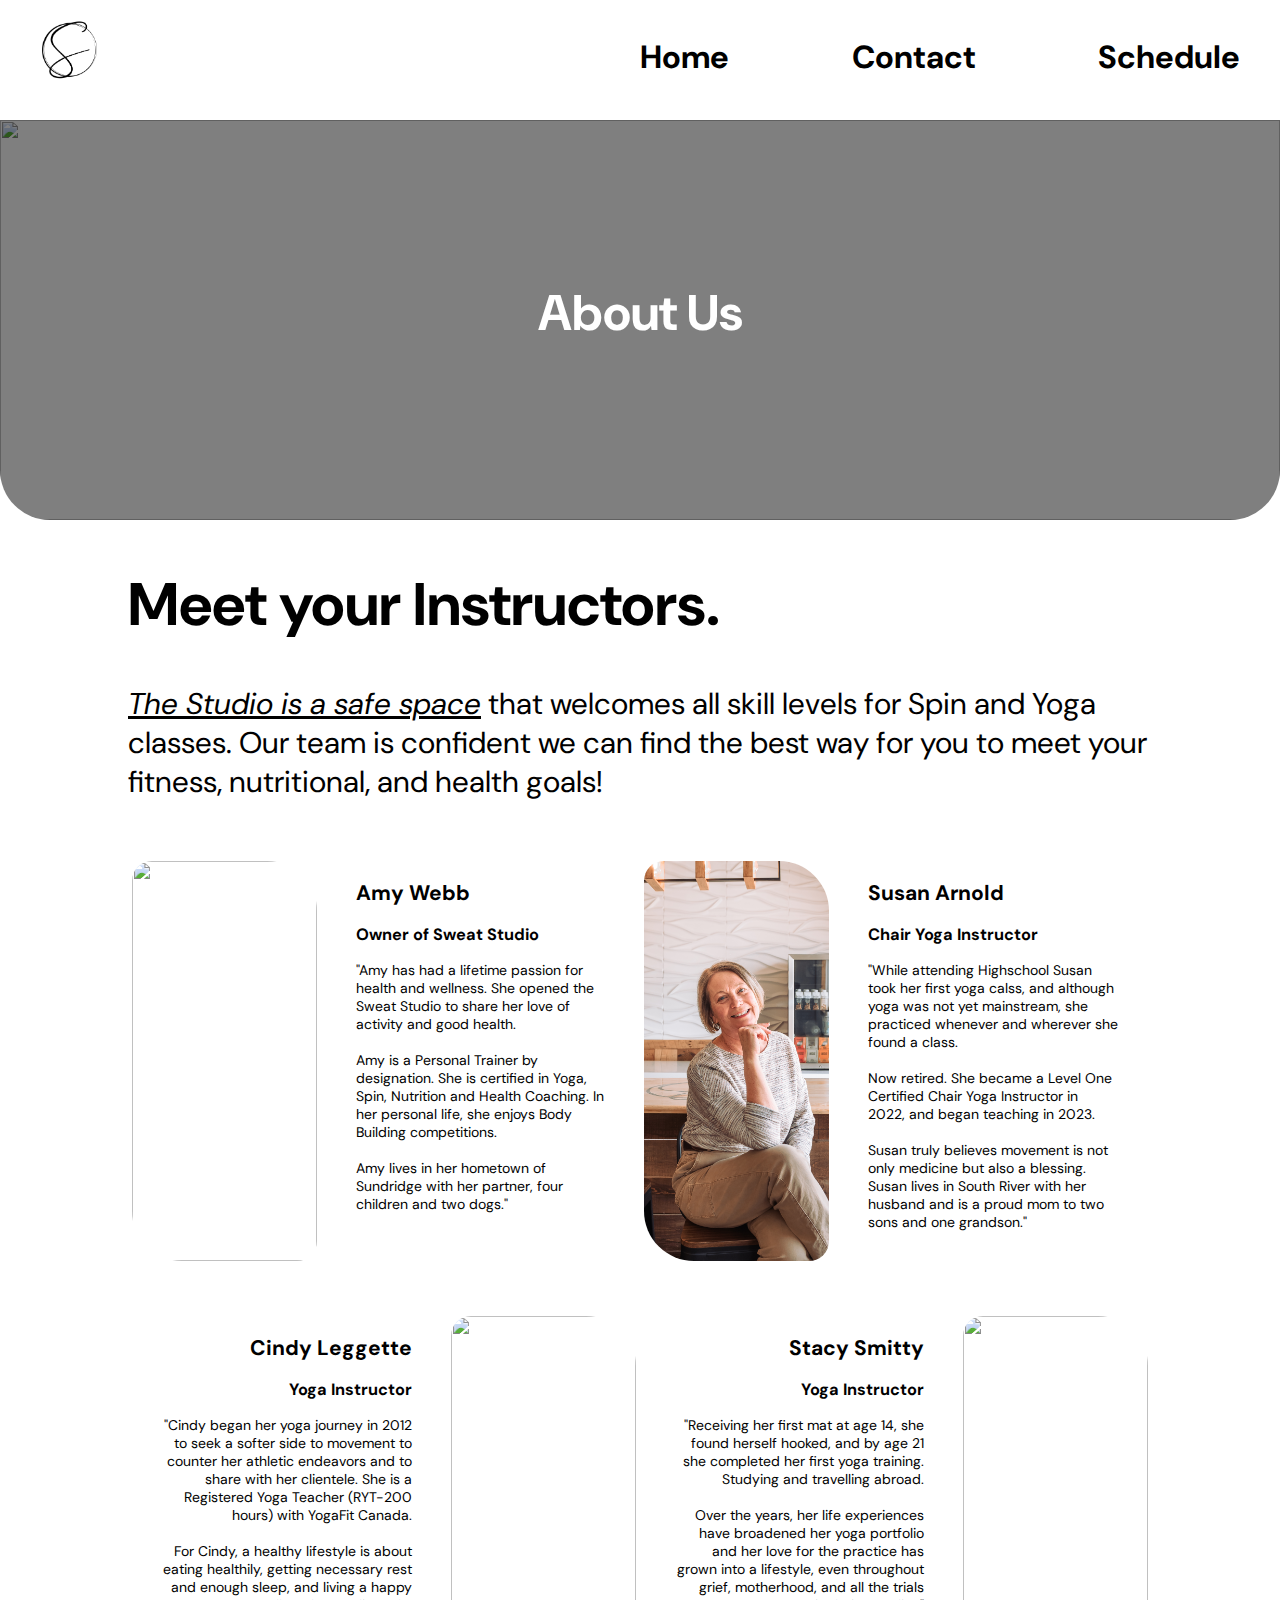
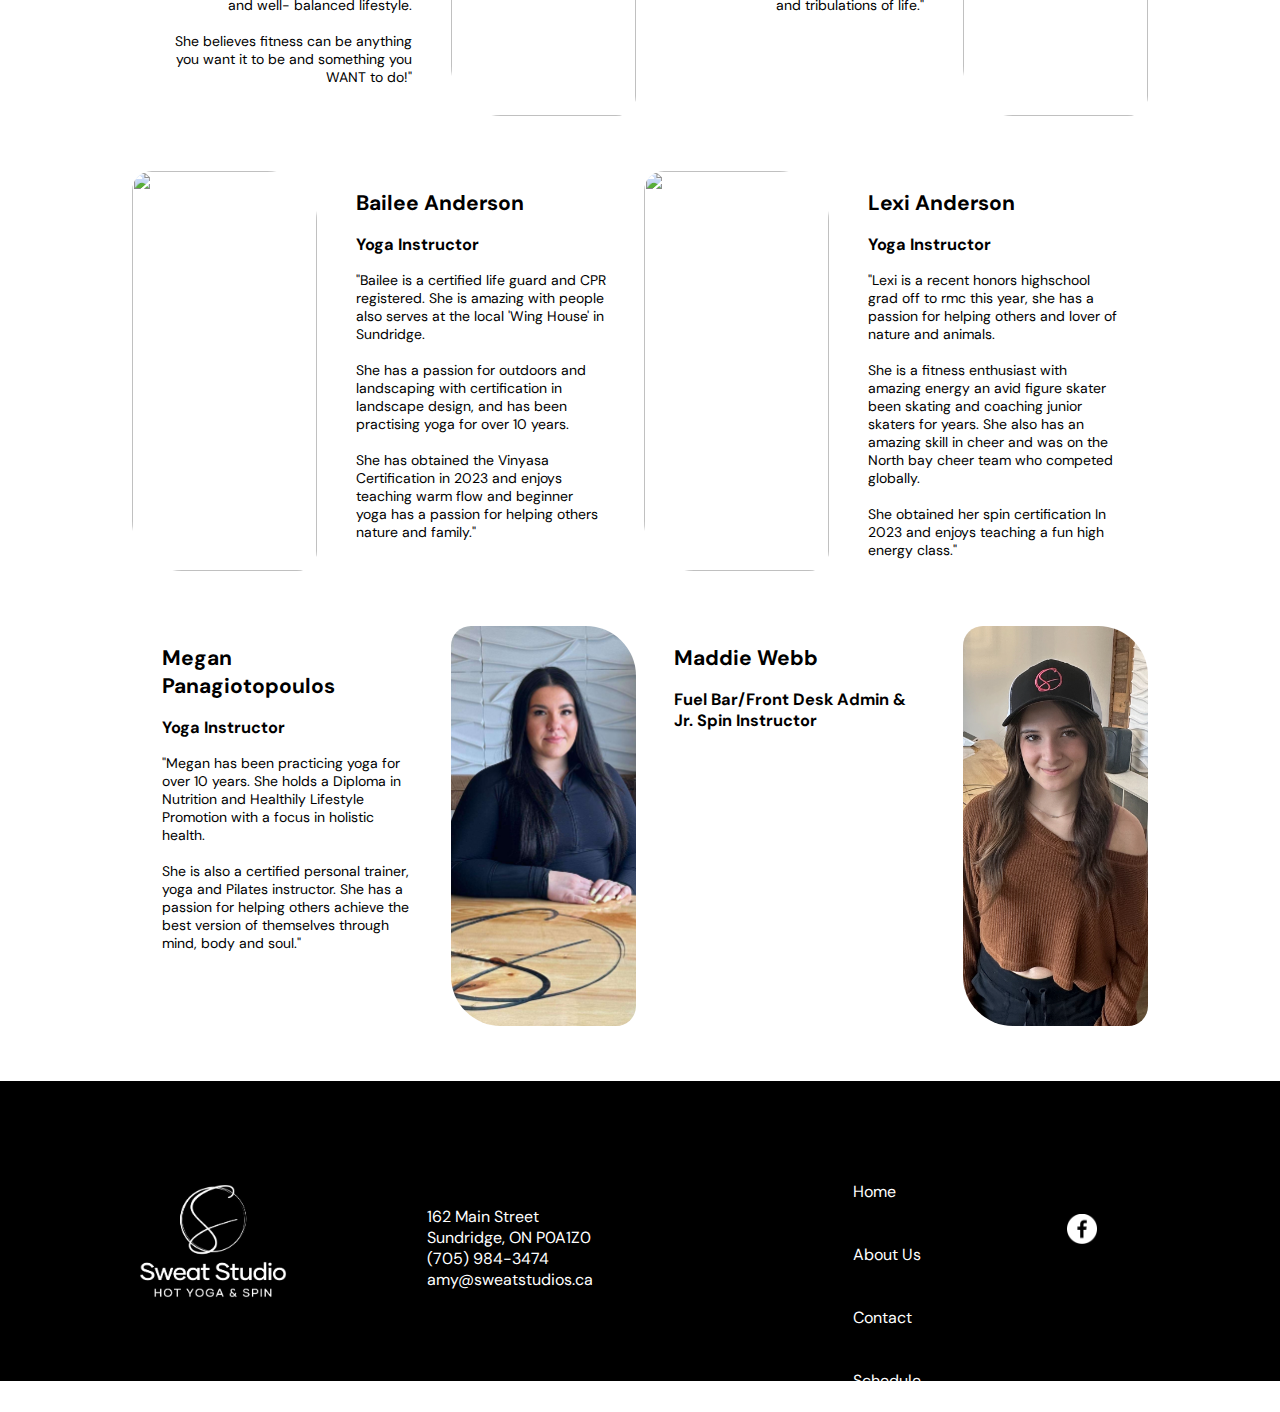
==== about.html @ e3b2d84e "Update about.html" ====
<!DOCTYPE html>
<html lang="en">
<head>
    <meta charset="UTF-8">
    <meta name="viewport" content="width=device-width, initial-scale=1.0">
    <link rel="preconnect" href="https://fonts.googleapis.com">
    <link rel="preconnect" href="https://fonts.gstatic.com" crossorigin>
    <link href="https://fonts.googleapis.com/css2?family=DM+Sans:ital,opsz,wght@0,9..40,100..1000;1,9..40,100..1000&family=Josefin+Sans:ital,wght@0,100..700;1,100..700&display=swap" rel="stylesheet">
    <link rel="stylesheet" href="https://cdnjs.cloudflare.com/ajax/libs/font-awesome/4.7.0/css/font-awesome.min.css">
    <link rel="stylesheet" href="home.css">
    <title>Home</title>

</head>
<script src="script.js">

</script>
<body onload="showDetails()">
    <div id="dropdown" class="dropdown">
        <div  class="menu-top">
          <button class="menu-btn" type="submit" onclick="showMenu()">
            <img class="menu-btn-icon" src="close.png" alt="buttonpng"/>
        </button>
        </div>
        <div class="menu-bottom">
            <a href="index.html" class="menu-item"><h1>Home</h1></a><br>
        <a href="contact.html" class="menu-item"><h1>Contact</h1></a><br>
        <a class="menu-item"><h1>Schedule</h1></a><br>
      </div>
      </div>
      <div>
      <nav class="nav-mobile" id="body">
              <div class="nav-left">
                  <img class="nav-logo" src="Black logo cropped - no background.png">
              </div>
              <div class="nav-gap"></div>
              <div class="nav-right">
                  <button class="nav-btn" type="submit" onclick="showMenu(this)">
                      <img class="nav-btn-icon" src="navigation.png" alt="buttonpng"/>
                  </button>
              </div>
      </nav>
      <nav class="nav-desktop" id="body">
        <div class="nav-left">
            <img class="nav-logo" src="Black logo cropped - no background.png">
        </div>
        <div class="nav-gap"></div>
        <div class="nav-right">
            <a href="index.html" class="nav-item"><h1>Home</h1>
            <a href="contact.html" class="nav-item"><h1>Contact</h1>
            <a class="nav-item"><h1>Schedule</h1></a>
        </div>
      </nav>

<article class="main-container">
    <div class="main-image-container">
        <img class="main-image" src="About Us.jpg">
        <div class="overlay"></div>
        <h1 class="main-text">About Us</h1>
    </div>
</article>

    <section class="sec-three">
        <div class="three-div-one">
            <div class="sec-text-three">
            <h1>Meet your Instructors.</h1>
            <p><em><u>The Studio is a safe
                space</em></u> that welcomes all skill
                levels for Spin and Yoga classes.
                Our team is confident we can find the best way for you to meet your fitness, nutritional, and health goals! </p>
            </div>

    </section>

    <article class="profile-container" id="desktop">
    <section class="profile-container-left">
      
        <div class="profile">

 
            
            <img class="profile-img" src="Amy.jpg">
        </div>
        <div class="profile-desc">
            <h2 class="profile-name">
                Amy Webb<br>
                <h3>Owner of Sweat Studio</h3>
            </h2>

"Amy has had a lifetime passion
for health and wellness. She
opened the Sweat Studio to
share her love of activity and
good health. 
<br><br>
Amy is a Personal Trainer by
designation. She is certified in
Yoga, Spin, Nutrition and Health
Coaching. In her personal life,
she enjoys Body Building
competitions.
<br><br>
Amy lives in her hometown of
Sundridge with her partner, four
children and two dogs."
        </div>

        <div class="profile">
            <img class="profile-img" src="DSC_0045.jpg">
        </div>
        <div class="profile-desc">
            <h2 class="profile-name">
                Susan Arnold<br>
                <h3>Chair Yoga Instructor</h3>
            </h2>
            "While attending Highschool Susan took her first yoga calss, 
            and although yoga was not yet mainstream, she
            practiced whenever and wherever she found a
            class.
            <br><br>
            Now retired. She became a Level One Certified Chair
            Yoga Instructor in 2022, and began teaching in
            2023. 
            <br><br>
            Susan truly believes movement is not only
            medicine but also a blessing. Susan lives in 
            South River with her husband and is a proud mom 
            to two sons and one grandson."
        </div>
        </section>


        <section class="profile-container-right">
            <div class="profile-desc" id="profile-one-one">
                <h2 class="profile-name">
                    Cindy Leggette
                    <h3>Yoga Instructor</h3>
                </h2>
                "Cindy began her yoga journey in 2012 to seek a softer side to
movement to counter her athletic endeavors and to share with
her clientele. She is a Registered Yoga Teacher (RYT-200
hours) with YogaFit Canada.<br><br>
For Cindy, a healthy lifestyle is about eating healthily, getting
necessary rest and enough sleep, and living a happy and well-
balanced lifestyle. 
<br><br>
She believes fitness can be anything you
want it to be and something you WANT to do!"
            </div>
            <div class="profile" id="profile-one-two">
                <img class="profile-img" src="DSC_0002.jpg">
            </div>
    
            <div class="profile-desc">
                <h2 class="profile-name">
                    Stacy Smitty<br>
                    <h3>Yoga Instructor</h3>
                </h2>
    
                "Receiving her first mat at age 14,
                she found herself hooked, and by age 21 she completed
                her first yoga training. Studying and
                travelling abroad. 
                <br><br>
                Over the years, her life experiences have
                broadened her yoga portfolio
                and her love for the practice has
                grown into a lifestyle, even
                throughout grief, motherhood,
                and all the trials and tribulations
                of life."
            </div>
    
            <div class="profile two">
    

                <img class="profile-img" src="DSC_9980.jpg">
            </div>

            </section>
            <section class="profile-container-left">
                <div class="profile">
        
         

                    
                    <img class="profile-img" src="DSC_0067.jpg">
                </div>
        
                <div class="profile-desc">
                    <h2 class="profile-name">
                        Bailee Anderson 
                        <h3>Yoga Instructor</h3>
                    </h2>
"Bailee is a certified life guard and CPR
registered. She is amazing with
people also serves at the local 'Wing House'
in Sundridge. 
<br><br>
She has a passion for outdoors
and landscaping with certification
in landscape design, and has
been practising yoga for over 10
years. 
<br><br>
She has obtained the Vinyasa
Certification in 2023 and enjoys
teaching warm flow and beginner
yoga has a passion for helping
others nature and family."
                </div>
        
                <div class="profile">
        
         

                    
                    <img class="profile-img" src="DSC_9943.jpg">
                </div>
                <div class="profile-desc">
                    <h2 class="profile-name">
                        Lexi Anderson 
                        <h3>Yoga Instructor</h3>
                    </h2>
"Lexi is a recent honors highschool
grad off to rmc this year, she has a
passion for helping others and
lover of nature and animals.<br><br>
She is a fitness enthusiast with
amazing energy an avid figure
skater been skating and coaching
junior skaters for years. She also
has an amazing skill in cheer and
was on the North bay cheer team
who competed globally.
<br><br>
She obtained her spin certification
In 2023 and enjoys teaching a fun
high energy class."
                </div>
                </section>
                <section class="profile-container-left">
                    <div class="profile-desc" id="profile-one-one">
                        <h2 class="profile-name">
                            Megan <br>Panagiotopoulos<br>
                            <h3>Yoga Instructor</h3>
                        </h2>
            
                        "Megan has been practicing yoga for over 10
                        years. She holds a Diploma in Nutrition and
                        Healthily Lifestyle Promotion with a focus in
                        holistic health. 
                        <br><br>
                        She is also a certified personal
                        trainer, yoga and Pilates instructor. She has a
                        passion for helping others achieve the best
                        version of themselves through mind, body and
                        soul."
                    </div>
                    <div class="profile" id="profile-one-two">
                        <img class="profile-img" src="DSC_0543.jpg">
                    </div>
            
                    <div class="profile-desc" id="profile-one-one">
                        <h2 class="profile-name">
                            Maddie Webb<br>
                            <h3>Fuel Bar/Front Desk Admin & Jr. Spin Instructor</h3>

                        </h2>

                    </div>
            
                    <div class="profile two">
            
        
                        <img class="profile-img" src="IMG_9031.jpg">
                    </div>
        
                    </section>
            </article>






            <article class="profile-container" id="mobile">
                <section class="profile-container-left">
                  
                    <div class="profile">
                        <img class="profile-img" src="Amy.jpg">
                    </div>
                    <div class="profile-desc">
                        <h2 class="profile-name">
                            Amy Webb<br>
                            <h3>Owner of Sweat Studio</h3>
                        </h2>
            
            "Amy has had a lifetime passion
            for health and wellness. She
            opened the Sweat Studio to
            share her love of activity and
            good health. 
            <br><br>
            Amy is a Personal Trainer by
            designation. She is certified in
            Yoga, Spin, Nutrition and Health
            Coaching. In her personal life,
            she enjoys Body Building
            competitions.
            <br><br>
            Amy lives in her hometown of
            Sundridge with her partner, four
            children and two dogs."
                    </div>
            
                    <div class="profile">
                        <img class="profile-img" src="DSC_0045.jpg">
                    </div>
                    <div class="profile-desc">
                        <h2 class="profile-name">
                            Susan Arnold<br>
                            <h3>Chair Yoga Instructor</h3>
                        </h2>
                        "While attending Highschool Susan took her first yoga calss, 
                        and although yoga was not yet mainstream, she
                        practiced whenever and wherever she found a
                        class.
                        <br><br>
                        Now retired. She became a Level One Certified Chair
                        Yoga Instructor in 2022, and began teaching in
                        2023. 
                        <br><br>
                        Susan truly believes movement is not only
                        medicine but also a blessing. Susan lives in 
                        South River with her husband and is a proud mom 
                        to two sons and one grandson."
                    </div>
                    </section>
            

                    <section class="profile-container-right">
                        <div class="profile">
                            <img class="profile-img" src="DSC_0002.jpg">
                        </div>
                        <div class="profile-desc" id="profile">
                            <h2 class="profile-name">
                                Cindy Leggett
                                <h3>Yoga Instructor</h3>
                            </h2>
                            "Cindy began her yoga journey in 2012 to seek a softer side to
            movement to counter her athletic endeavors and to share with
            her clientele. She is a Registered Yoga Teacher (RYT-200
            hours) with YogaFit Canada.<br><br>
            For Cindy, a healthy lifestyle is about eating healthily, getting
            necessary rest and enough sleep, and living a happy and well-
            balanced lifestyle. 
            <br><br>
            Cindy is a Certified Personal Trainer/Fitness Instructor & Line Dance Instructor in Burk's Falls.
                        </div>

                        <div class="profile">
                            <img class="profile-img" src="DSC_9980.jpg">
                        </div>
                        <div class="profile-desc">
                            <h2 class="profile-name">
                                Stacy Smitty<br>
                                <h3>Yoga Instructor</h3>
                            </h2>
                
                            "Receiving her first mat at age 14,
                            she found herself hooked, and by age 21 she completed
                            her first yoga training. Studying and
                            travelling abroad. 
                            <br><br>
                            Over the years, her life experiences have
                            broadened her yoga portfolio
                            and her love for the practice has
                            grown into a lifestyle, even
                            throughout grief, motherhood,
                            and all the trials and tribulations
                            of life."
                        </div>

            
                        </section>
                        <section class="profile-container-left">
                            <div class="profile">
                    
                     
            
                                
                                <img class="profile-img" src="DSC_0067.jpg">
                            </div>
                    
                            <div class="profile-desc">
                                <h2 class="profile-name">
                                    Bailee Anderson 
                                    <h3>Yoga Instructor</h3>
                                </h2>
            "Bailee is a certified life guard and CPR
            registered. She is amazing with
            people also serves at the local 'Wing House'
            in Sundridge. 
            <br><br>
            She has a passion for outdoors
            and landscaping with certification
            in landscape design, and has
            been practising yoga for over 10
            years. 
            <br><br>
            She has obtained the Vinyasa
            Certification in 2023 and enjoys
            teaching warm flow and beginner
            yoga has a passion for helping
            others nature and family."
                            </div>
                    
                            <div class="profile">
                    
                     
            
                                
                                <img class="profile-img" src="DSC_9943.jpg">
                            </div>
                            <div class="profile-desc">
                                <h2 class="profile-name">
                                    Lexi Anderson 
                                    <h3>Yoga Instructor</h3>
                                </h2>
            "Lexi is a recent honors highschool
            grad off to rmc this year, she has a
            passion for helping others and
            lover of nature and animals.<br><br>
            She is a fitness enthusiast with
            amazing energy an avid figure
            skater been skating and coaching
            junior skaters for years. She also
            has an amazing skill in cheer and
            was on the North bay cheer team
            who competed globally.
            <br><br>
            She obtained her spin certification
            In 2023 and enjoys teaching a fun
            high energy class."
                            </div>
                            </section>
                            <section class="profile-container-left">
                                <div class="profile" id="profile-one-two">
                                    <img class="profile-img" src="DSC_0543.jpg">
                                </div>
                                <div class="profile-desc" id="profile-one-one">
                                    <h2 class="profile-name">
                                        Megan <br><br>Panagiotopoulos
                                        <h3>Yoga Instructor</h3>
                                    </h2>
                        
                                    "Megan has been practicing yoga for over 10
                                    years. She holds a Diploma in Nutrition and
                                    Healthily Lifestyle Promotion with a focus in
                                    holistic health. 
                                    <br><br>
                                    She is also a certified personal
                                    trainer, yoga and Pilates instructor. She has a
                                    passion for helping others achieve the best
                                    version of themselves through mind, body and
                                    soul."
                                </div>
                      
                                <div class="profile">
                                    <img class="profile-img" src="IMG_9031.jpg">
                                </div>
                                <div class="profile-desc" id="profile-one-one">
                                    <h2 class="profile-name">
                                        Maddie Webb<br>
                                        <h3>Fuel Bar/Front Desk Admin & Jr. Spin Instructor</h3>
            
                                    </h2>
            
                                </div>
                        

                    
                                </section>
                        </article>
</div>
<footer class="footer-desktop">
    <div class="footer-left">
          <img class="footer-logo" src="White logo - no background.png">
        </div>
    <div class="footer-right">

        <div class="footer-right-left">
            162 Main Street<br>
            Sundridge, ON P0A1Z0<br>
            (705) 984-3474</a><br>
            amy@sweatstudios.ca
        </div>
      </div>
      <div class="footer-right-right">
    <div class="footer-right-right-left">
        <a href="index.html" class="footer-link">Home</a><br><br>
      <a href="about.html" class="footer-link">About Us</a><br><br>
      <a href="contact.html" class="footer-link">Contact</a><br><br>
      <a class="footer-link">Schedule</a><br>
    </div>
    <div class="footer-right-right-right">
        <a href="https://www.facebook.com/profile.php?id=61555748794478" target="_blank"><img src="Facebook.png" class="footer-social"></a>
    </div>
      </div>
    </div>
    </footer>
    <footer class="footer-mobile">
        <div class="footer-top">
            <img class="footer-logo" src="White logo - no background.png">
        </div>
        <div class="footer-bottom">
            <a href="https://www.facebook.com/profile.php?id=61555748794478" target="_blank"><img src="Facebook.png" class="footer-social"></a>
                <p class="footer-text">162 Main Street<br>
                    Sundridge, ON P0A1Z0<br><br>
                    <i class="fa fa-phone"></i><a href="tel:6031112298" class="phone"> (705) 984-3474</a>
                </p>
        </div>
        </footer>
    </body>
    <script src="script.js">
    
    </script>
    </html>
---- home.css ----
@font-face {
    font-family: 'Rozanova-GEO-Demo-Semi-Bold';
    src:url('Rozanova-GEO-Demo-Semi-Bold.ttf.woff') format('woff'),
        url('Rozanova-GEO-Demo-Semi-Bold.ttf.svg#Rozanova-GEO-Demo-Semi-Bold') format('svg'),
        url('Rozanova-GEO-Demo-Semi-Bold.ttf.eot'),
        url('Rozanova-GEO-Demo-Semi-Bold.ttf.eot?#iefix') format('embedded-opentype'); 
    font-weight: normal;
    font-style: normal;
    }

      

    @media only screen and (min-width: 601px) {
      body{
        width:100%;
        overflow-x: hidden;
        margin: 0;
        font-family: "DM Sans";
        z-index: 1; 
      }
    .nav-item{
      text-decoration: underline;
    }
    .phone{
        color:white;
        text-decoration: none;
      }
      .footer-desktop{
        padding-top:100px;
        width:100%;
        height:200px;
        background-color: black;
        display: flex;
      }
      .footer-left{
        color:white;
        width:50%;
        background-color: black;
        display:block;
        text-align: center;
      }
      .footer-right{
        height:50%;
        width:50%;
        margin: 0 auto;
        display: inline-flex;
        flex-direction: column;
        color:white;
        justify-content: space-around;
      }
      .footer-right-left{
        color:white;
        width:50%;
        height:50%;
        background-color: black;
        display: inline-flex;
        flex-direction: column;
        justify-content: space-around;
      }
      .footer-right-right{
        color:white;
        width:50%;
        background-color: black;
      }
      .footer-right-right-right{
        width:50%;
        text-align: left;
        flex-direction: column;
        display: flex;
        justify-content: space-around;
      }
      .footer-social{
        height:30px;
        width:30px;
        
      }
      .footer-right-right-left{
        width:50%;
        text-align: left;
        flex-direction: column;
        display: flex;
        justify-content: space-around;
      }
      .footer-logo{
        height:120px;
        margin: 0 auto;
        display: inline-flex;
        flex-direction: column;
        justify-content: space-around;
      }
      .footer-right-left{
      }
      .footer-right-right{
        height:50%;
        display:flex;
      }
      nav{
        width:100%;
        height:fit-content;
        display:flex;
        padding-bottom:20px;
    }
      .nav-left{
        width: 20%;
        margin-left:40px;
        padding-top:20px;
    }
    .nav-right{
    padding-top:15px;
    width:50%;
    display:flex;
    margin-right:40px;
    justify-content: space-between;
    }
    .nav-item{
        color:black;
        text-decoration: none;
    }
    .nav-gap{
        width: 30%;
    }
    .nav-logo{
        float: left;
        height:60px;
    }
    .nav-btn-icon{
        height:60px;
    }
    .nav-btn{
        float: right;
        height:60px;
        background-color: white;
        border: 0;
    }
    .main-image-container{
        position: relative;
        text-align: center;
    }
    .main-image{
        width:100vw;
        height: 400px; object-fit: cover;
        border-radius: 0px 0px 50px 50px;
    }
    .main-image-logo{
        height:100px;
        position: absolute;
        top: 50%;
        left: 50%;
        transform: translate(-50%, -50%);
    }

    .main-image-container {
         position: relative;
         display: inline-block;
      }
      .main-image-container img {
         display: block;
      }
      .main-image-container .overlay {
         position: absolute;
         top: 0;
         left: 0;
         width: 100%;
         height: 100%;
         background-color: rgba(0, 0, 0, 0.5); /* black with 50% opacity */
         border-radius: 0px 0px 50px 50px;
      }
      .sec-div-one{
        margin-bottom:30px;
      }
      .sec-one{
        height:100%;
        width:55%;
        display: flex;
        justify-content: left;
        align-items: left;
        font-size:25px;
      }
      .desktop-view{
        display:flex;
        margin-left:10%;
      }
      .sec-text-one{
        width:100%;
        text-align: justify;
        float: left;
        font-family:"DM Sans";
        line-height: 45px;

      }
      .sec-two{
        width:30;
        top: 50%;
        left: 50%;
        transform: translate(50%, 50%);
      }
      .sec-div-two{
 
      }
      .sec-btn-two{


        background-color: black;
        border-radius: 10px;
        height:81px;
        width:225px;
        border: 0;
        color:white;
        font-size:30px;
        font-family:'Rozanova-GEO-Demo-Semi-Bold';
      }
      .sec-three{
        width:100%;
        text-align: left;
        font-size: 30px;

      }

      .three-div-one{
        display:flex;
        margin-bottom:30px;
      }
      .profile-img{
        width:80%;
        border-radius:20px;
      }
      .dropdown{
        background-color: white;
        width:100%;
        height:100%;
        position: absolute;
        z-index: 500;
        display:none;
      }
      .menu-top{
        height:50px;
        margin:20px;
      }
      .menu-bottom{
        display:block;
        height:250px;
        margin-left: 40px;
        margin-top: 40px;
        line-height:10px;
        padding-top:50px;
        width:50%;
        margin: auto;
    
      }

      .menu-btn{
        float: right;
        height:60px;
        background-color: white;
        border: 0;
      }
      .menu-btn-icon{
        height:40px;
      }

      .signup-email{
        margin-top:25px;
        text-align: center;
        border-radius: 10px;
        width:400px;
        border: 5px solid black; 
        height:70px;
        font-size:30px;
        font-family:'Rozanova-GEO-Demo-Semi-Bold';
      }
      .signup-btn{
        margin-top:25px;
        margin-left: 50px;
        background-color: black;
        border-radius: 10px;
        height:81px;
        width:225px;
        border: 0;
        color:white;
        font-size:30px;
        font-family:'Rozanova-GEO-Demo-Semi-Bold';
      }
      .footer-mobile{
        display:none;
      }
      .footer-desktop{
        display:flex;
      }
      .footer-link{
        color:white;
        text-decoration: none;
      }
      .footer-left{
        display:flex;
      }
      .footer-right{
        display:flex;
      }
      .three-div-one{
        width:80%;
      }
      .main-text{
        position: absolute;
        top: 40%;
        left: 50%;
        transform: translate(-50%, -50%);
        color:white;
        font-size:50px;
      }
      .profile-container{
        display:flex;
        margin-left:10%;
      }
      .three-div-one{
        margin-left:10%;
      }

      .sec-five{
        display:none;
        width:100%;
        text-align: left;
        font-size: 25px;
        margin-left:10%;

      }

      .five-div-one{
        display:none;
        margin-bottom:30px;
        margin-left:15%;
      }

    
      .nav-mobile{
        display:none;
    }
    .dropdown{
        display:none;
    }
    .profile-container{
      width:100%;
      display:block;
      margin: 0 auto;
      margin-bottom: 35px;
    }
    .profile-container-left{
      width:80%;
      display:flex;
      text-align: left;
      margin: 0 auto;
      margin-bottom: 50px;
      justify-content: space-around;
    }
    .profile-container-right{
      width:80%;
      display:flex;
      text-align: right;
      margin: 0 auto; 
      margin-bottom: 50px;
      justify-content: space-around;
    }
    .profile-img{
      height: 400px; object-fit: cover;
      width:185px;
      border-radius:20px 50px;

    }
   .profile-desc{
      width:250px;
      color:black;
      position: relative;
      z-index: 999;
      margin-left:30px;
      margin-right:30px;
      font-size:14px;
   }
   .sec-six{
    display:flex;
    margin:0 auto;
    width:80%;
    font-size:20px;
    margin-top: 30px;
    margin-bottom: 30px;
  }
  .sec-text-six{
    width:100%;
  }
  .send-btn{
    background-color: black;
    border-radius: 10px;
    height:50px;
    width:100px;
    border: 0;
    color:white;
    font-size:20px;
    font-family:'Rozanova-GEO-Demo-Semi-Bold';
    margin-left:50px;
  }
  .sec-six-left{
    width:30%;
    display:block;
  }
  .sec-six-right{
    width:70%;
    display:flex;
    height:80%;
  }
  .div-six-msg{
    width:50%;
    margin-left:50px;
  }
  .div-six-user{
    width:50%;
    margin-left:50px;
  }
  #mobile{
    display:none;
  }
  #desktop{
    display:block;
  }
    }




      @media only screen and (max-width: 600px) {
        #mobile{
          display:block;
        }
        #desktop{
          display:none;
        }
        .footer-social{
          height:30px;
          width:30px;
          
        }
        .profile-container-right{
          display:flex;
          flex-direction: column;
        }
        .profile-container-left{
          display:flex;
          flex-direction: column;
        }
        .mobile-profiles{
          display:block;
        }
        .nav-desktop{
            display:none;
        }
        .dropdown{
            display:flex;
        }
        body{
            width:100%;
            overflow-x: hidden;
            margin: 0;
            font-family: "DM Sans";
            z-index: 1;
        }
      .sec-five{
        display:none;
        width:100%;
        text-align: center;
        font-size: 15px;
      }

      .five-div-one{
        display:none;
        margin-bottom:30px;
      }
        .profile-container{
          width:80%;
          text-align: center;
          display:block;
          margin: 0 auto;
          padding-top: 15px;
          }
          .profile-img{
            height:250px; 
            object-fit: cover;
                width:80%;
                border-radius:60px 25px;
          }
          .profile {
            position: relative;
            display: inline-block;
            padding: 0;
            margin: 0;
         }
         .profile-one img {
            display: block;
         }
         .profile-desc{
            text-align: justify;
            color:black;
            z-index: 999;
            width:80%;
            margin:0 auto;
            margin-bottom: 30px;
            font-size:14px;
         }
         .profile-name{
          line-height: 15px;
         }

        .desktop-view{
            display:block;
          }
        nav{
        width:100%;
        height:fit-content;
        display:flex;
        padding-bottom:20px;
    }
    .nav-left{
        width: 20%;
        margin-left:20px;
        padding-top:20px;
    }
    .nav-right{
        width: 20%;
        margin-right:20px;
        padding-top:20px;
        display:block;
    }
    .nav-gap{
        width: 60%;
    }
    .nav-logo{
        float: left;
        height:60px;
    }
    .nav-btn-icon{
        height:60px;
    }
    .nav-btn{
        float: right;
        height:60px;
        background-color: white;
        border: 0;
    }
    .main-image-container{
        position: relative;
        text-align: center;
    }
    .main-image{
        width:100%;
        border-radius: 0px 0px 50px 50px;
    }
    .main-image-logo{
        height:60px;
        position: absolute;
        top: 50%;
        left: 50%;
        transform: translate(-50%, -50%);
    }

    .main-image-container {
         position: relative;
         display: inline-block;
      }
      .main-image-container img {
         display: block;
      }
      .main-image-container .overlay {
        border-radius: 0px 0px 50px 50px;
         position: absolute;
         top: 0;
         left: 0;
         width: 100%;
         height: 100%;
         background-color: rgba(0, 0, 0, 0.5); /* black with 50% opacity */
      }
      .sec-div-one{
        text-align: center;
      }
      .sec-one{
        height:100%;
        font-size:20px;
        display: flex;
        justify-content: center;
        align-items: center;
      }
      .sec-text-one{
        width:300px;
        font-size: large;
        text-align: justify;
        text-align-last: center;
        font-family:"DM Sans";
        line-height: 25px;
      }
      .sec-two{
        width:100%;
        text-align: center;
      }
      .sec-btn-two{
        margin:15px;
        background-color: black;
        border-radius: 10px;
        height:50px;
        width:150px;
        border: 0;
        color:white;
        font-size:20px;
        font-family:'Rozanova-GEO-Demo-Semi-Bold';
      }
      .sec-three{
        width:100%;
        text-align: center;
      }

      .three-div-one{
        margin:0;
      }
   
      .footer-mobile{
        width:100%;
        height:400px;
        background-color: black;
        display: block;
        margin-top:20px;
      }
      .footer-top{
        text-align: center;
        width:100%;
        height:50%;
        position: relative;
        display: block;
      }
      .footer-bottom{
        width:100%;
        height:40%;
        text-align: center;
        position: relative;
    
      }
      .footer-text{
        color:white;
        font-family: "DM Sans";
      }
      .footer-desktop{
        display:none;  
      }
      .footer-top .footer-logo{
        position: absolute;
        left: 50%;
        top: 50%;
        transform: translate(-50%, -50%);
      }
      .footer-logo{
        height:120px;
      }
      .signup-email{
        text-align: center;
        border-radius: 10px;
        margin:20px;
        width:60%;
        border: 5px solid black; 
        height:45px;
        font-size:20px;
        font-family:'Rozanova-GEO-Demo-Semi-Bold';
      }
      .signup-btn{
        margin:20px;
        background-color: black;
        border-radius: 10px;
        height:50px;
        width:125px;
        border: 0;
        color:white;
        font-size:20px;
        font-family:'Rozanova-GEO-Demo-Semi-Bold';
      }
      .dropdown{
        background-color: white;
        width:100%;
        height:100%;
        position: absolute;
        z-index: 500;
        display:none;
      }
      .menu-top{
        height:50px;
        margin:20px;
      }
      .menu-bottom{
        display:block;
        height:250px;
        margin-left: 40px;
        margin-top: 40px;
        line-height:10px;
        padding-top:50px;
        width:50%;
        margin: auto;
    
      }
      .menu-btn{
        float: right;
        height:60px;
        background-color: white;
        border: 0;
      }
      .menu-btn-icon{
        height:40px;
      }
      .main-text{
        position: absolute;
        top: 40%;
        left: 50%;
        transform: translate(-50%, -50%);
        color:white;
        font-size:40px;
      }
      .sec-three{
        width:100%;
        text-align: center;
      }

      .sec-text-three{
        margin: 25px 50px 25px 50px;
      }
      a{
        text-decoration: none;
      }
      .menu-item:visited{
        color:black;
      }
      .sec-four{
        margin:0 auto;
        width:300px;
      }
      .sec-six{
        margin:0 auto;
        width:300px;
        font-size:20px
      }
      .send-btn{
        background-color: black;
        border-radius: 10px;
        height:50px;
        width:100px;
        border: 0;
        color:white;
        font-size:20px;
        font-family:'Rozanova-GEO-Demo-Semi-Bold';
      }
      .phone{
        color:white;
        text-decoration: none;
      }
    }
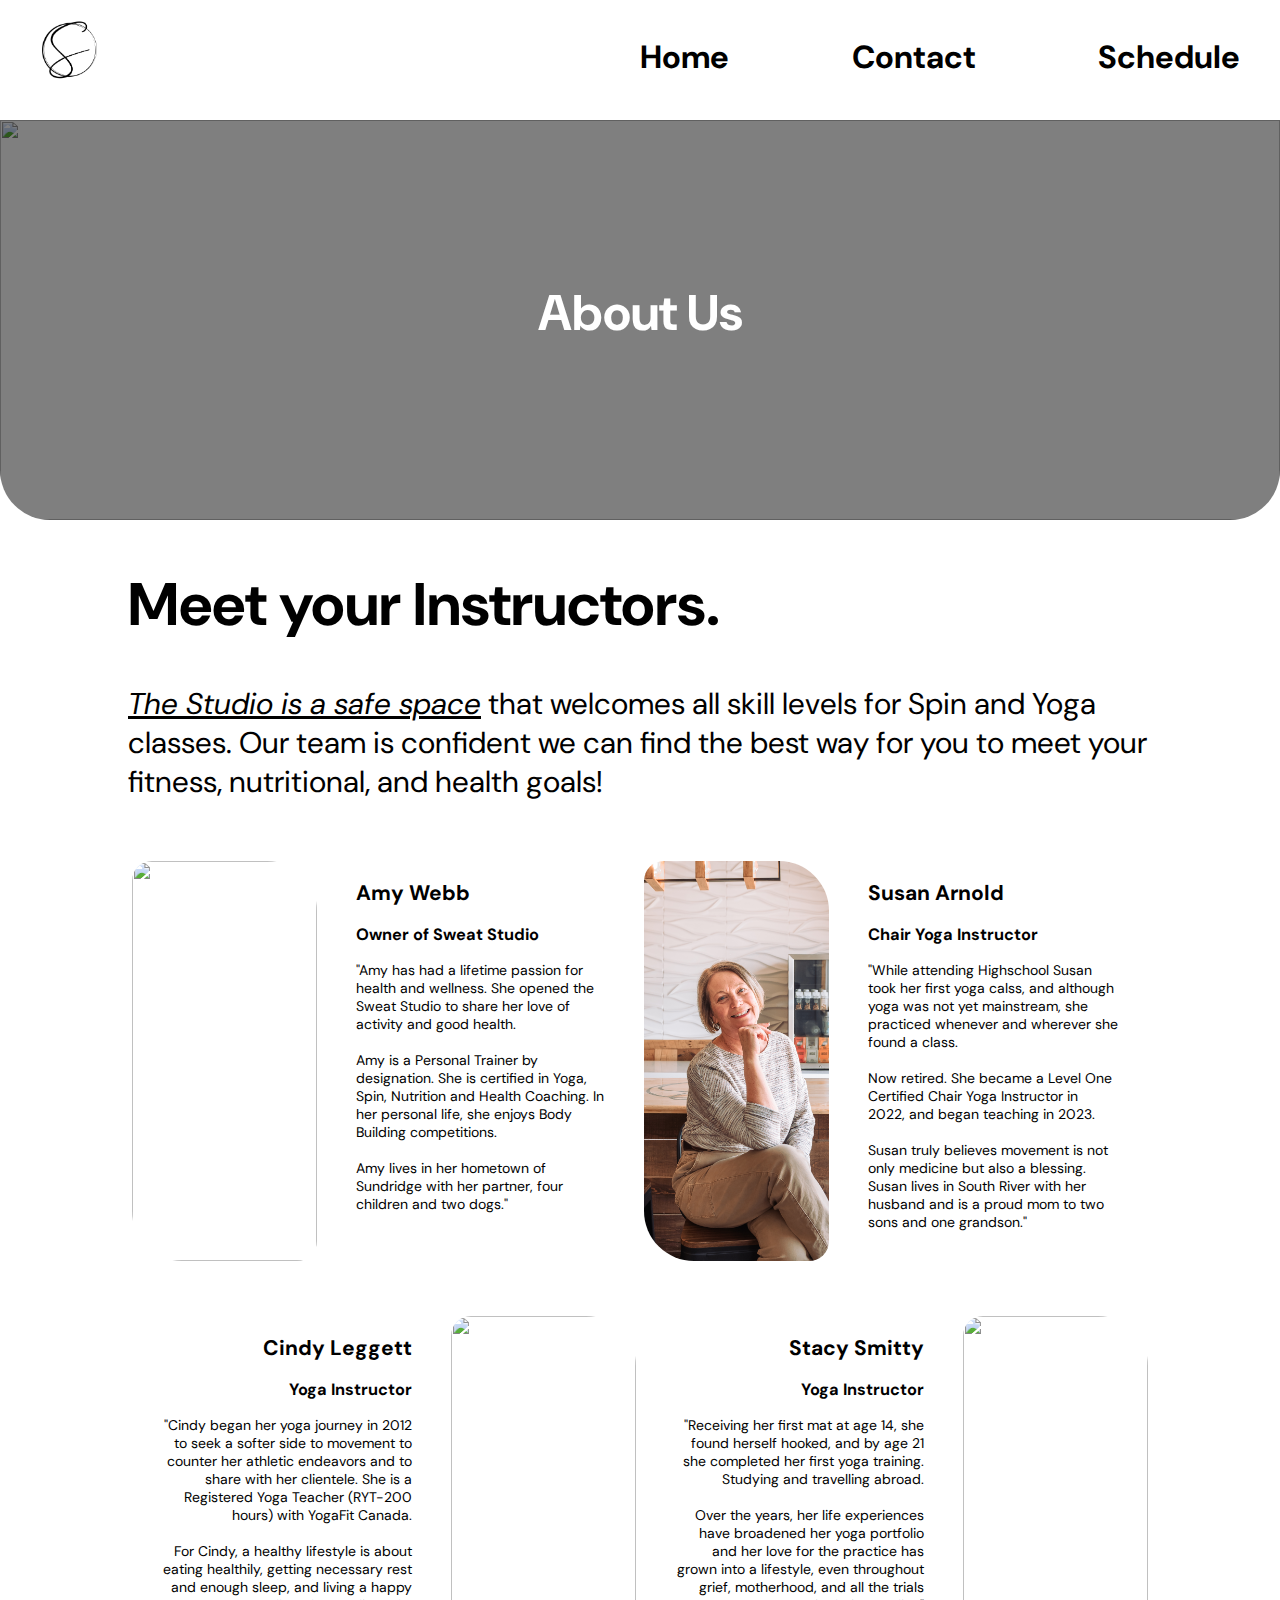
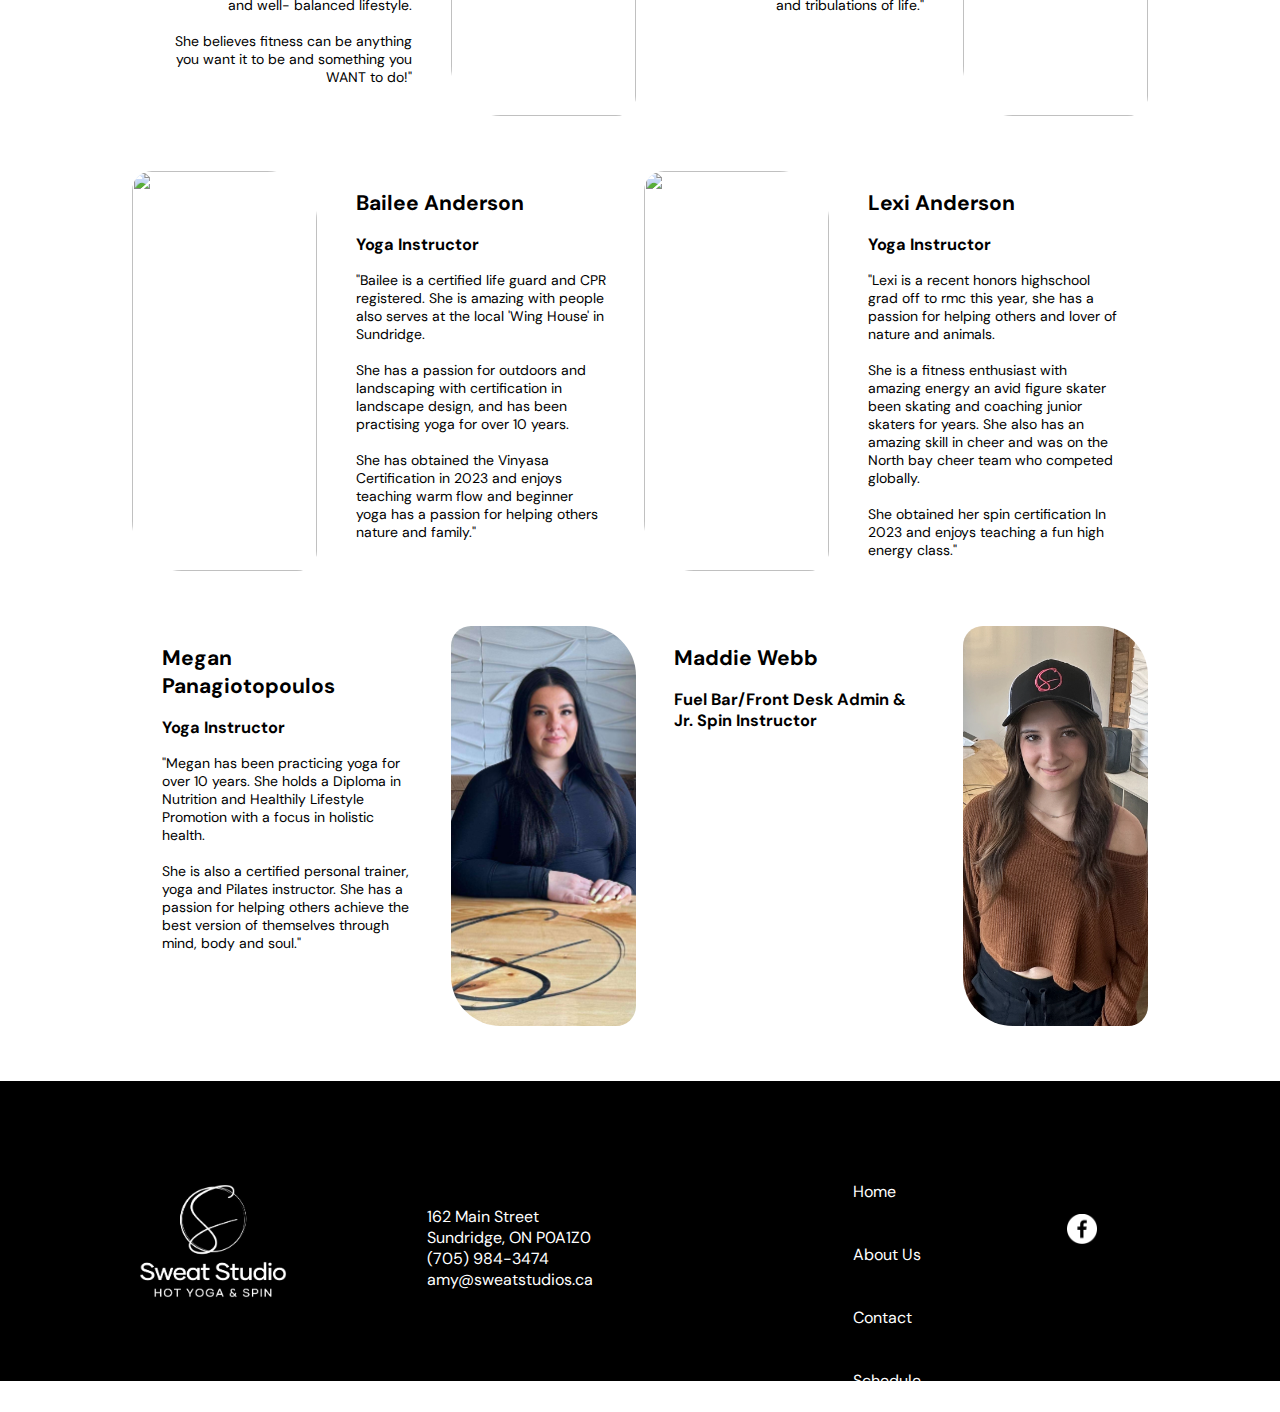
==== commit 532b2f36: "Update about.html" ====
--- a/about.html
+++ b/about.html
@@ -24,7 +24,7 @@
         <div class="menu-bottom">
             <a href="index.html" class="menu-item"><h1>Home</h1></a><br>
         <a href="contact.html" class="menu-item"><h1>Contact</h1></a><br>
-        <a class="menu-item"><h1>Schedule</h1></a><br>
+        <a href="schedule.html" class="menu-item"><h1>Schedule</h1></a><br>
       </div>
       </div>
       <div>
@@ -47,7 +47,7 @@
         <div class="nav-right">
             <a href="index.html" class="nav-item"><h1>Home</h1>
             <a href="contact.html" class="nav-item"><h1>Contact</h1>
-            <a class="nav-item"><h1>Schedule</h1></a>
+            <a href="schedule.html" class="nav-item"><h1>Schedule</h1></a>
         </div>
       </nav>
 
@@ -132,7 +132,7 @@
         <section class="profile-container-right">
             <div class="profile-desc" id="profile-one-one">
                 <h2 class="profile-name">
-                    Cindy Leggette
+                    Cindy Leggett
                     <h3>Yoga Instructor</h3>
                 </h2>
                 "Cindy began her yoga journey in 2012 to seek a softer side to
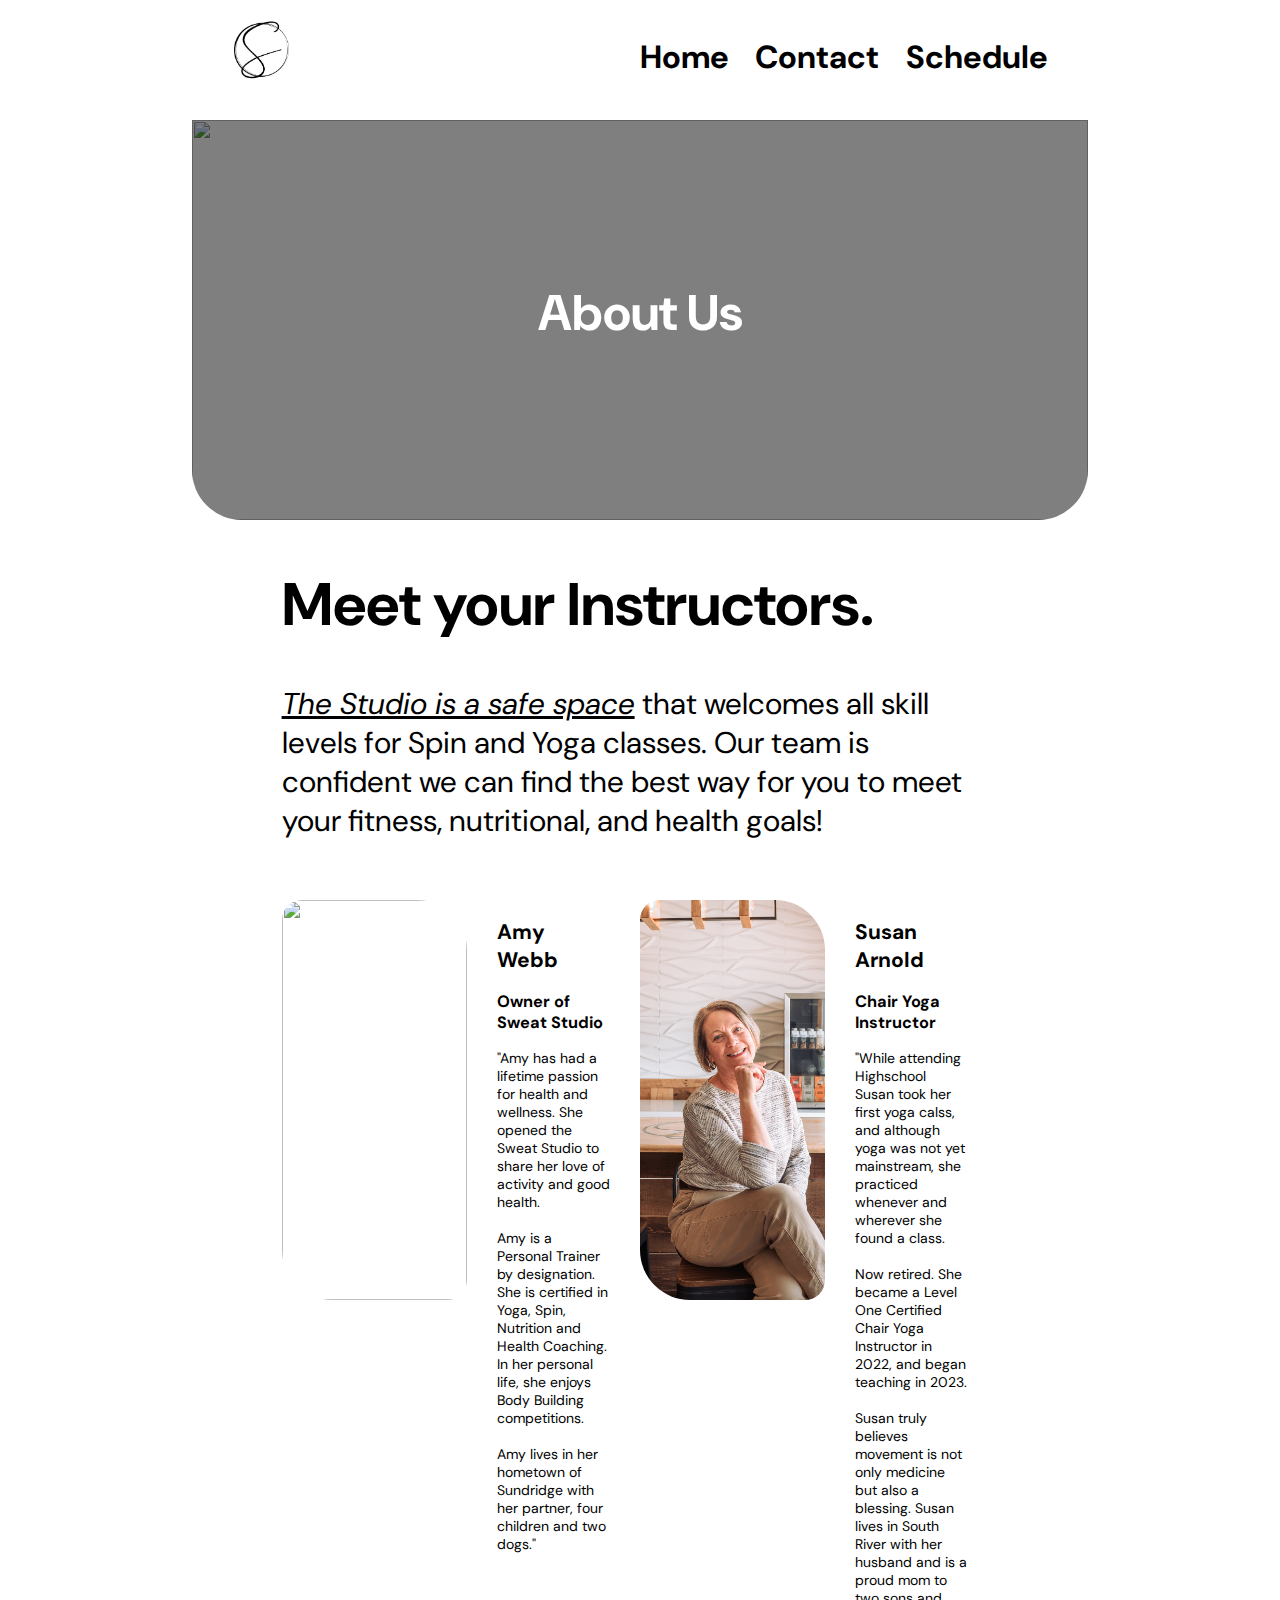
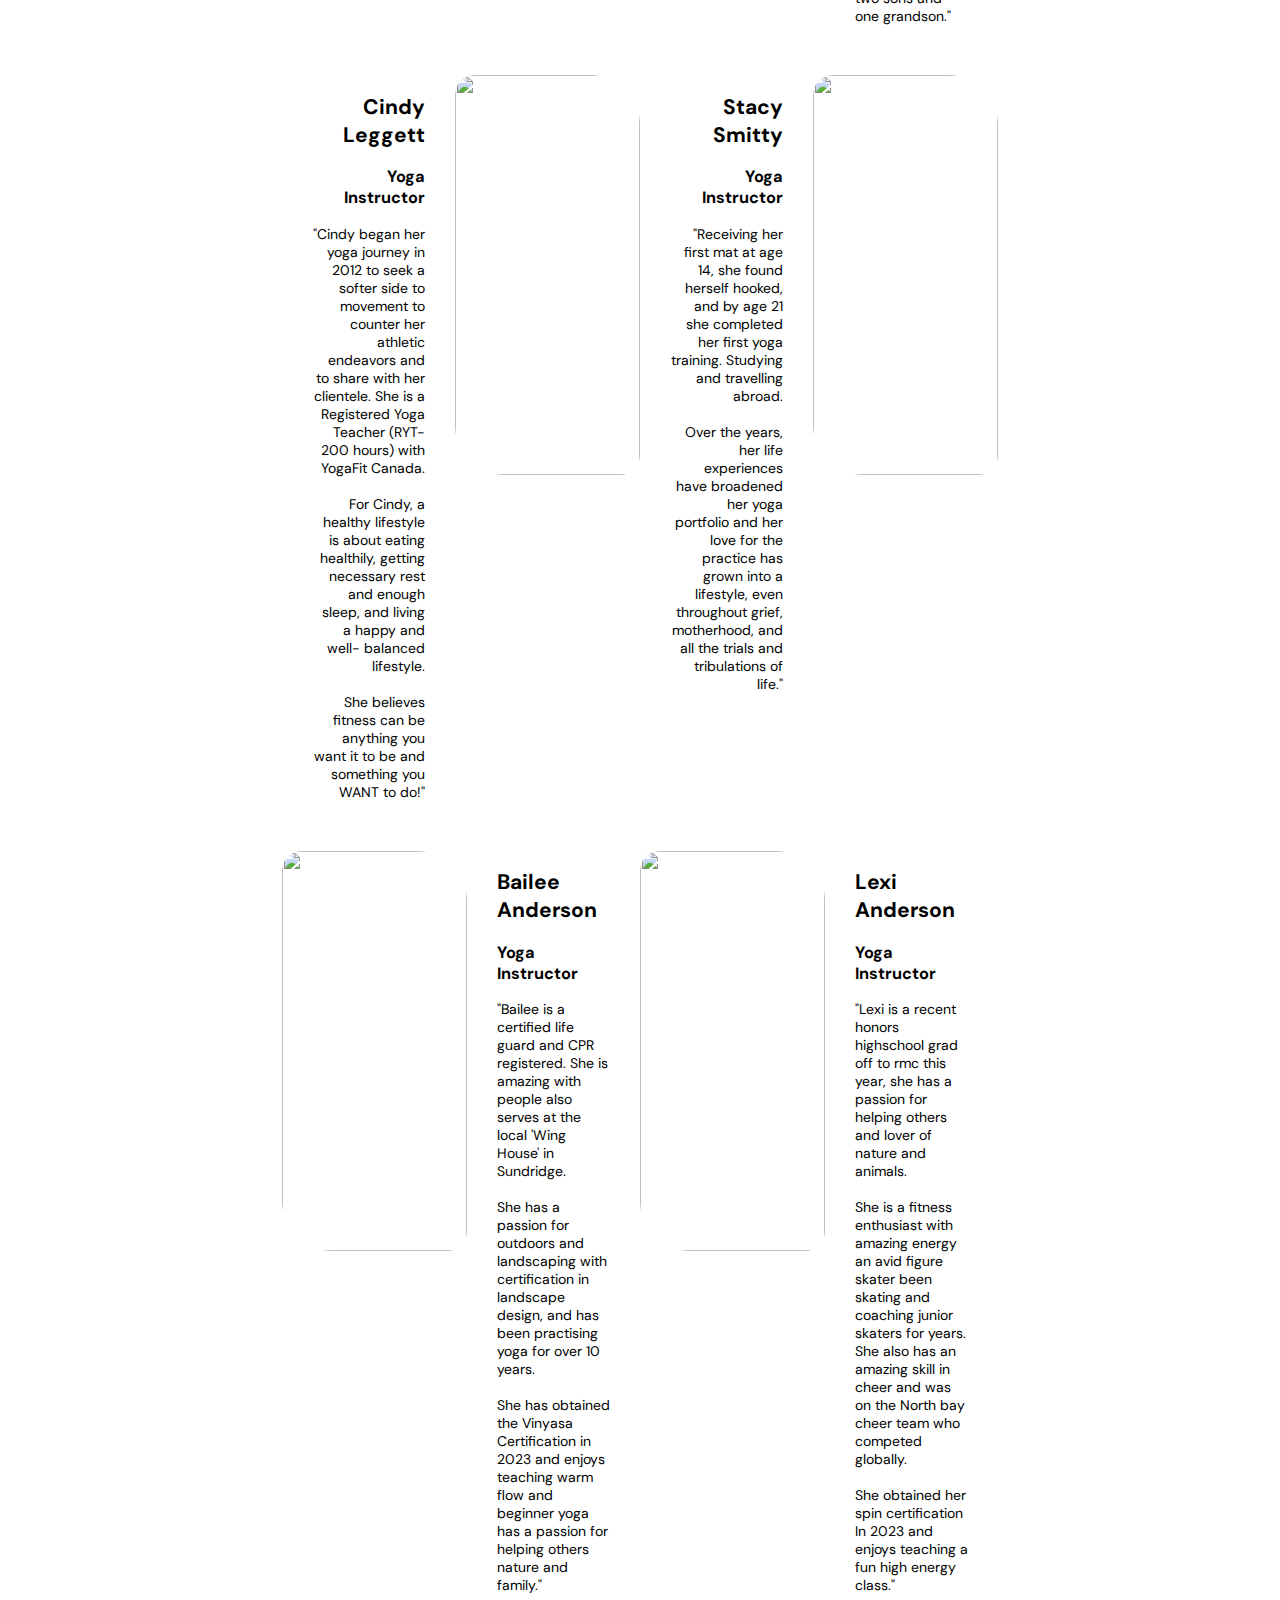
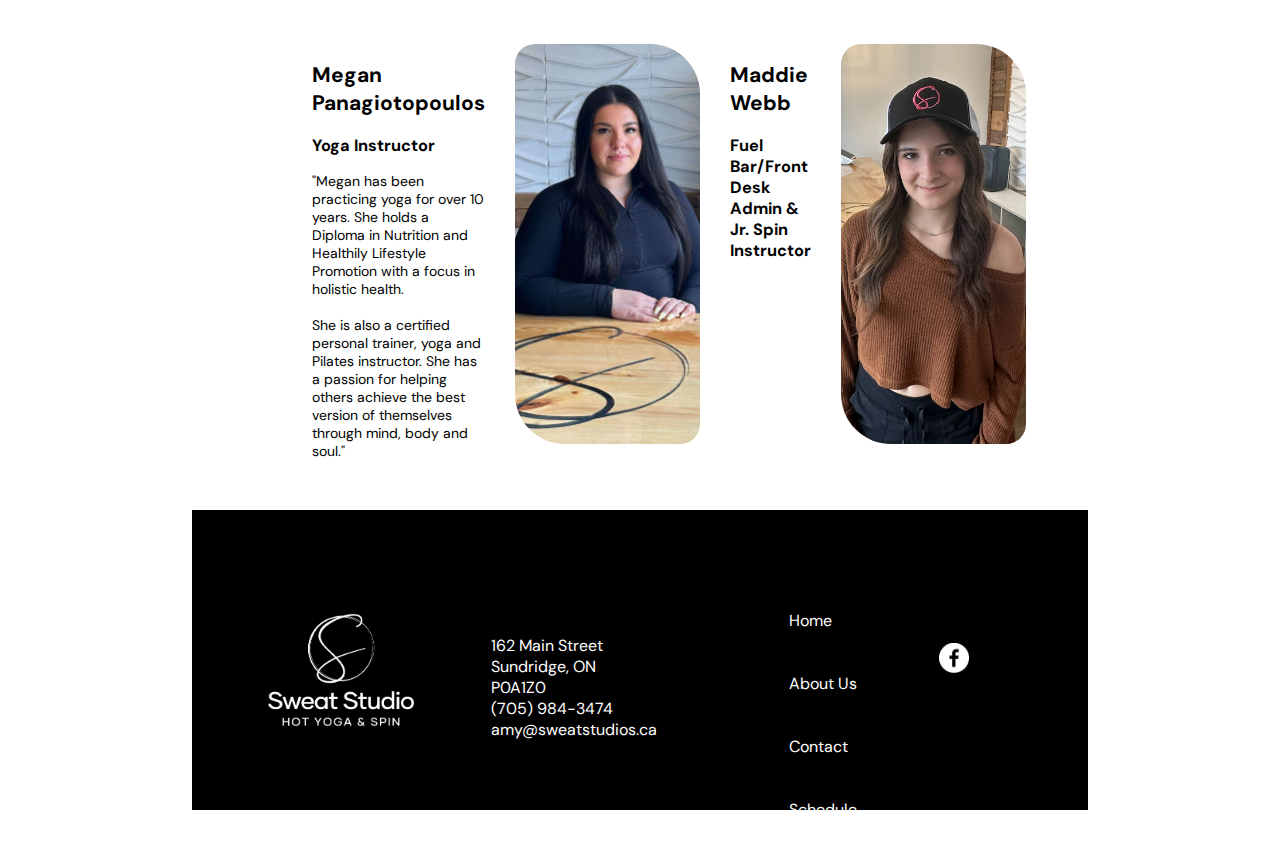
==== commit 6e6fa3a7: "Add files via upload" ====
--- a/about.html
+++ b/about.html
@@ -8,12 +8,10 @@
     <link href="https://fonts.googleapis.com/css2?family=DM+Sans:ital,opsz,wght@0,9..40,100..1000;1,9..40,100..1000&family=Josefin+Sans:ital,wght@0,100..700;1,100..700&display=swap" rel="stylesheet">
     <link rel="stylesheet" href="https://cdnjs.cloudflare.com/ajax/libs/font-awesome/4.7.0/css/font-awesome.min.css">
     <link rel="stylesheet" href="home.css">
-    <title>Home</title>
+    <title>About</title>
 
 </head>
-<script src="script.js">
-
-</script>
+
 <body onload="showDetails()">
     <div id="dropdown" class="dropdown">
         <div  class="menu-top">
@@ -27,7 +25,6 @@
         <a href="schedule.html" class="menu-item"><h1>Schedule</h1></a><br>
       </div>
       </div>
-      <div>
       <nav class="nav-mobile" id="body">
               <div class="nav-left">
                   <img class="nav-logo" src="Black logo cropped - no background.png">
@@ -45,13 +42,13 @@
         </div>
         <div class="nav-gap"></div>
         <div class="nav-right">
-            <a href="index.html" class="nav-item"><h1>Home</h1>
-            <a href="contact.html" class="nav-item"><h1>Contact</h1>
+            <a href="index.html" class="nav-item"><h1>Home</h1></a>
+            <a href="contact.html" class="nav-item"><h1>Contact</h1></a>
             <a href="schedule.html" class="nav-item"><h1>Schedule</h1></a>
         </div>
       </nav>
-
-<article class="main-container">
+        <div class="body-container">
+            <div class="body-middle"><article class="main-container">
     <div class="main-image-container">
         <img class="main-image" src="About Us.jpg">
         <div class="overlay"></div>
@@ -63,12 +60,12 @@
         <div class="three-div-one">
             <div class="sec-text-three">
             <h1>Meet your Instructors.</h1>
-            <p><em><u>The Studio is a safe
+            <p><u><em>The Studio is a safe
                 space</em></u> that welcomes all skill
                 levels for Spin and Yoga classes.
                 Our team is confident we can find the best way for you to meet your fitness, nutritional, and health goals! </p>
             </div>
-
+</div>
     </section>
 
     <article class="profile-container" id="desktop">
@@ -482,8 +479,8 @@
                     
                                 </section>
                         </article>
-</div>
-<footer class="footer-desktop">
+    <footer>
+<div class="footer-desktop">
     <div class="footer-left">
           <img class="footer-logo" src="White logo - no background.png">
         </div>
@@ -508,8 +505,7 @@
     </div>
       </div>
     </div>
-    </footer>
-    <footer class="footer-mobile">
+    <div class="footer-mobile">
         <div class="footer-top">
             <img class="footer-logo" src="White logo - no background.png">
         </div>
@@ -520,7 +516,16 @@
                     <i class="fa fa-phone"></i><a href="tel:6031112298" class="phone"> (705) 984-3474</a>
                 </p>
         </div>
-        </footer>
+        </div>   
+    </footer>
+        </div> 
+      <div class="body-right"></div>      
+
+
+               <div class="body-right" ></div>
+</div>
+            
+
     </body>
     <script src="script.js">
     
--- a/home.css
+++ b/home.css
@@ -12,11 +12,12 @@
 
     @media only screen and (min-width: 601px) {
       body{
-        width:100%;
+        width:70%;
         overflow-x: hidden;
         margin: 0;
         font-family: "DM Sans";
-        z-index: 1; 
+        z-index: 1;
+        margin:0 auto;
       }
     .nav-item{
       text-decoration: underline;
@@ -38,6 +39,7 @@
         background-color: black;
         display:block;
         text-align: center;
+        margin:0 auto;
       }
       .footer-right{
         height:50%;
@@ -48,6 +50,11 @@
         color:white;
         justify-content: space-around;
       }
+        .footer-left-left{
+            margin: 0 auto;
+            width:100%;
+        }
+        
       .footer-right-left{
         color:white;
         width:50%;
@@ -137,7 +144,7 @@
         text-align: center;
     }
     .main-image{
-        width:100vw;
+        width:70vw;
         height: 400px; object-fit: cover;
         border-radius: 0px 0px 50px 50px;
     }
@@ -160,7 +167,7 @@
          position: absolute;
          top: 0;
          left: 0;
-         width: 100%;
+         width: 70vw;
          height: 100%;
          background-color: rgba(0, 0, 0, 0.5); /* black with 50% opacity */
          border-radius: 0px 0px 50px 50px;
@@ -751,4 +758,4 @@
         color:white;
         text-decoration: none;
       }
-    }+    }
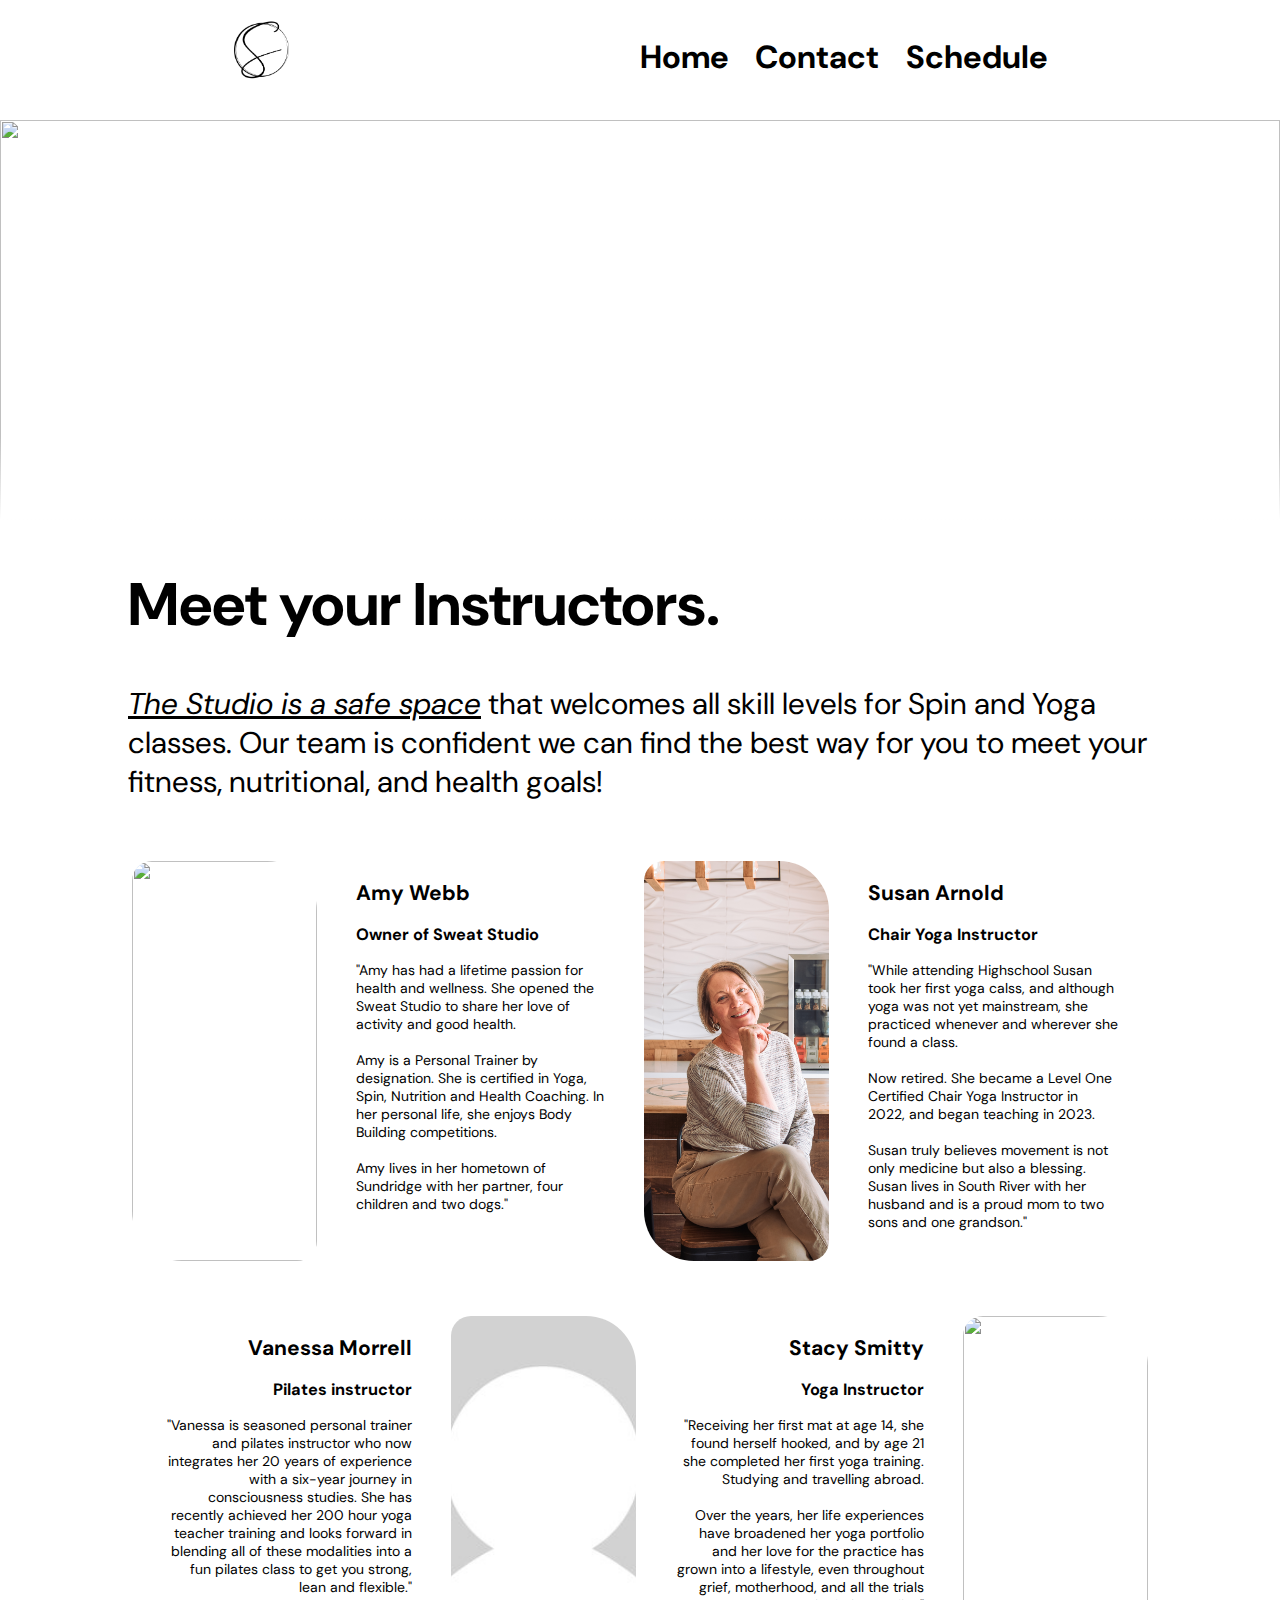
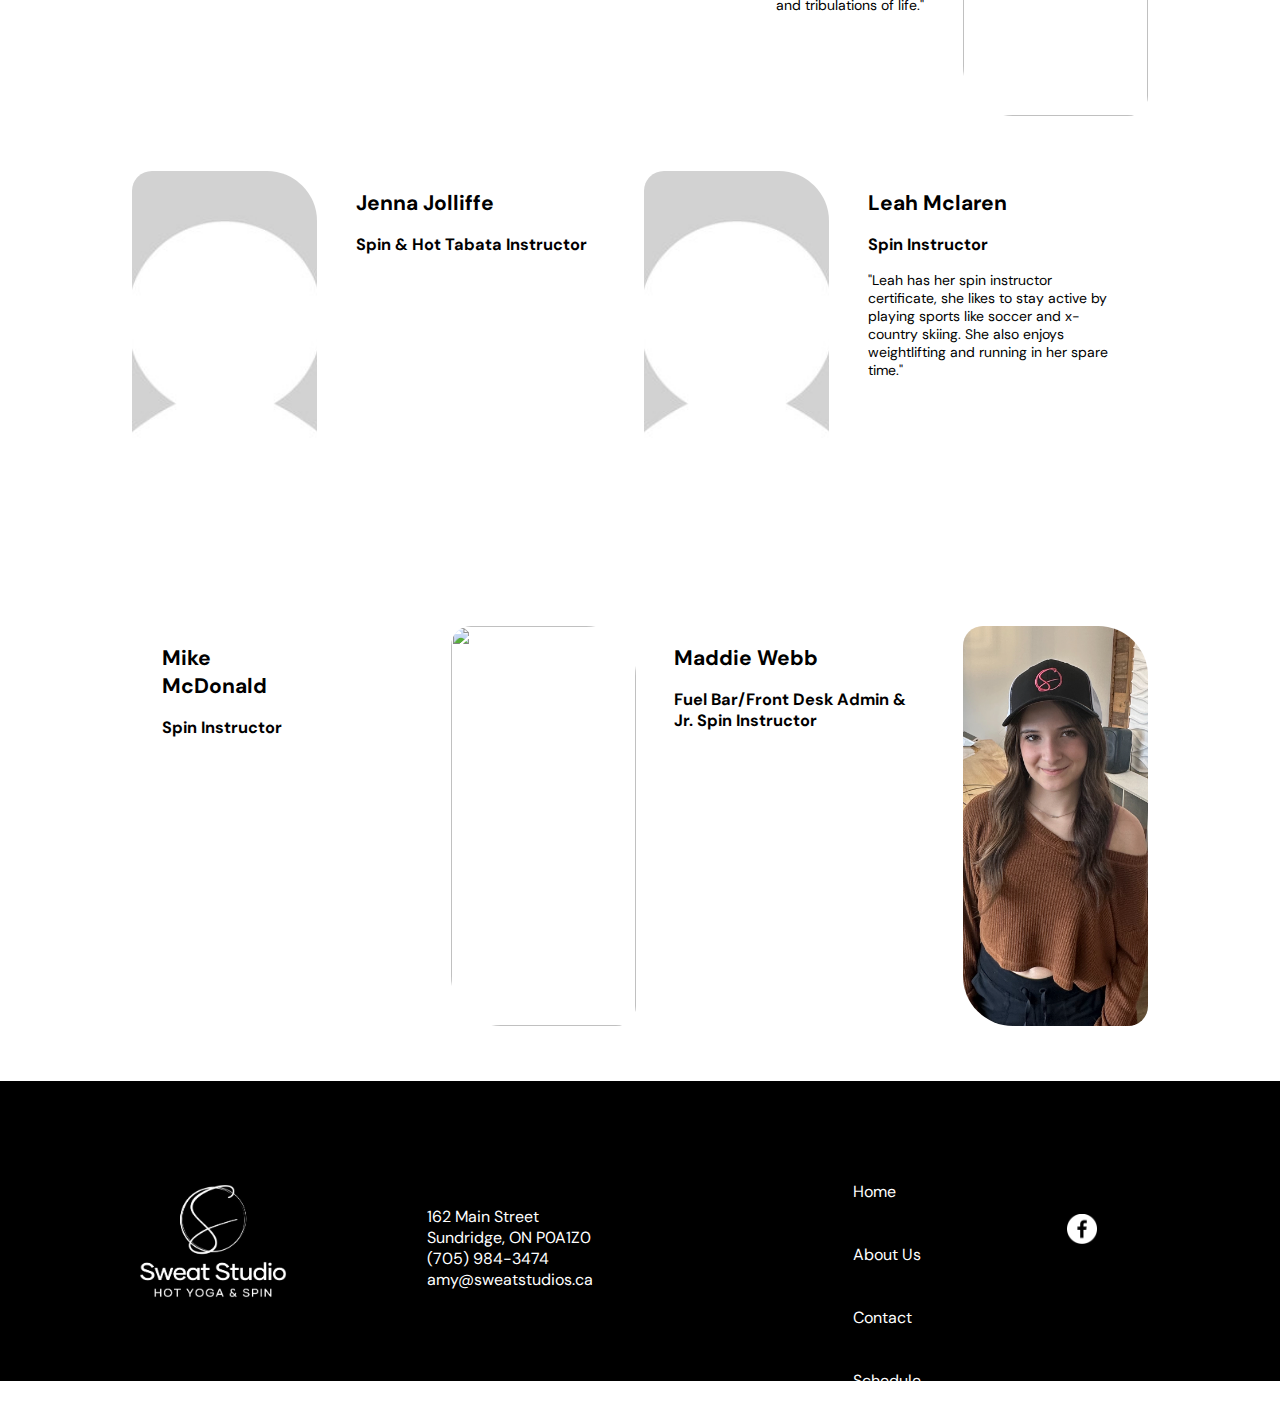
==== commit 8bd94907: "Add files via upload" ====
--- a/about.html
+++ b/about.html
@@ -47,8 +47,8 @@
             <a href="schedule.html" class="nav-item"><h1>Schedule</h1></a>
         </div>
       </nav>
-        <div class="body-container">
-            <div class="body-middle"><article class="main-container">
+        <!-- <div class="body-container"> -->
+            <!-- <div class="body-middle"><article class="main-container"> -->
     <div class="main-image-container">
         <img class="main-image" src="About Us.jpg">
         <div class="overlay"></div>
@@ -129,22 +129,18 @@
         <section class="profile-container-right">
             <div class="profile-desc" id="profile-one-one">
                 <h2 class="profile-name">
-                    Cindy Leggett
-                    <h3>Yoga Instructor</h3>
+                    Vanessa Morrell
+                    <h3>Pilates instructor</h3>
                 </h2>
-                "Cindy began her yoga journey in 2012 to seek a softer side to
-movement to counter her athletic endeavors and to share with
-her clientele. She is a Registered Yoga Teacher (RYT-200
-hours) with YogaFit Canada.<br><br>
-For Cindy, a healthy lifestyle is about eating healthily, getting
-necessary rest and enough sleep, and living a happy and well-
-balanced lifestyle. 
-<br><br>
-She believes fitness can be anything you
-want it to be and something you WANT to do!"
+                "Vanessa is seasoned personal trainer and pilates instructor
+                who now integrates her 20 years of experience with a six-year
+                journey in consciousness studies. She has recently achieved
+                her 200 hour yoga teacher training and looks forward in
+                blending all of these modalities into a fun pilates
+                class to get you strong, lean and flexible."
             </div>
             <div class="profile" id="profile-one-two">
-                <img class="profile-img" src="DSC_0002.jpg">
+                <img class="profile-img" src="placeholder.jpg">
             </div>
     
             <div class="profile-desc">
@@ -180,30 +176,15 @@
          
 
                     
-                    <img class="profile-img" src="DSC_0067.jpg">
+                    <img class="profile-img" src="placeholder.jpg">
                 </div>
         
                 <div class="profile-desc">
                     <h2 class="profile-name">
-                        Bailee Anderson 
-                        <h3>Yoga Instructor</h3>
+                        Jenna Jolliffe 
+                        <h3>Spin & Hot Tabata Instructor</h3>
                     </h2>
-"Bailee is a certified life guard and CPR
-registered. She is amazing with
-people also serves at the local 'Wing House'
-in Sundridge. 
-<br><br>
-She has a passion for outdoors
-and landscaping with certification
-in landscape design, and has
-been practising yoga for over 10
-years. 
-<br><br>
-She has obtained the Vinyasa
-Certification in 2023 and enjoys
-teaching warm flow and beginner
-yoga has a passion for helping
-others nature and family."
+
                 </div>
         
                 <div class="profile">
@@ -211,50 +192,30 @@
          
 
                     
-                    <img class="profile-img" src="DSC_9943.jpg">
+                    <img class="profile-img" src="placeholder.jpg">
                 </div>
                 <div class="profile-desc">
                     <h2 class="profile-name">
-                        Lexi Anderson 
-                        <h3>Yoga Instructor</h3>
+                        Leah Mclaren
+                        <h3>Spin Instructor</h3>
                     </h2>
-"Lexi is a recent honors highschool
-grad off to rmc this year, she has a
-passion for helping others and
-lover of nature and animals.<br><br>
-She is a fitness enthusiast with
-amazing energy an avid figure
-skater been skating and coaching
-junior skaters for years. She also
-has an amazing skill in cheer and
-was on the North bay cheer team
-who competed globally.
-<br><br>
-She obtained her spin certification
-In 2023 and enjoys teaching a fun
-high energy class."
+"Leah has her spin instructor certificate, she likes 
+to stay active by playing sports like soccer and 
+x-country skiing. She also enjoys weightlifting 
+and running in her spare time."
                 </div>
                 </section>
                 <section class="profile-container-left">
                     <div class="profile-desc" id="profile-one-one">
                         <h2 class="profile-name">
-                            Megan <br>Panagiotopoulos<br>
-                            <h3>Yoga Instructor</h3>
+                            Mike<br>McDonald<br>
+                            <h3>Spin Instructor </h3>
                         </h2>
             
-                        "Megan has been practicing yoga for over 10
-                        years. She holds a Diploma in Nutrition and
-                        Healthily Lifestyle Promotion with a focus in
-                        holistic health. 
-                        <br><br>
-                        She is also a certified personal
-                        trainer, yoga and Pilates instructor. She has a
-                        passion for helping others achieve the best
-                        version of themselves through mind, body and
-                        soul."
+                        
                     </div>
                     <div class="profile" id="profile-one-two">
-                        <img class="profile-img" src="DSC_0543.jpg">
+                        <img class="profile-img" src="mike.jpeg">
                     </div>
             
                     <div class="profile-desc" id="profile-one-one">
@@ -337,22 +298,19 @@
 
                     <section class="profile-container-right">
                         <div class="profile">
-                            <img class="profile-img" src="DSC_0002.jpg">
+                            <img class="profile-img" src="placeholder.jpg">
                         </div>
                         <div class="profile-desc" id="profile">
                             <h2 class="profile-name">
-                                Cindy Leggett
-                                <h3>Yoga Instructor</h3>
+                                Vanessa Morrell
+                                <h3>Pilates Instructor</h3>
                             </h2>
-                            "Cindy began her yoga journey in 2012 to seek a softer side to
-            movement to counter her athletic endeavors and to share with
-            her clientele. She is a Registered Yoga Teacher (RYT-200
-            hours) with YogaFit Canada.<br><br>
-            For Cindy, a healthy lifestyle is about eating healthily, getting
-            necessary rest and enough sleep, and living a happy and well-
-            balanced lifestyle. 
-            <br><br>
-            Cindy is a Certified Personal Trainer/Fitness Instructor & Line Dance Instructor in Burk's Falls.
+                            "Vanessa is seasoned personal trainer and pilates instructor
+                            who now integrates her 20 years of experience with a six-year
+                            journey in consciousness studies. She has recently achieved
+                            her 200 hour yoga teacher training and looks forward in
+                            blending all of these modalities into a fun pilates
+                            class to get you strong, lean and flexible."
                         </div>
 
                         <div class="profile">
@@ -386,30 +344,15 @@
                      
             
                                 
-                                <img class="profile-img" src="DSC_0067.jpg">
+                                <img class="profile-img" src="placeholder.jpg">
                             </div>
                     
                             <div class="profile-desc">
                                 <h2 class="profile-name">
-                                    Bailee Anderson 
-                                    <h3>Yoga Instructor</h3>
+                                    Jenna Jolliffe 
+                                    <h3>Spin & Hot Tabata Instructor</h3>
                                 </h2>
-            "Bailee is a certified life guard and CPR
-            registered. She is amazing with
-            people also serves at the local 'Wing House'
-            in Sundridge. 
-            <br><br>
-            She has a passion for outdoors
-            and landscaping with certification
-            in landscape design, and has
-            been practising yoga for over 10
-            years. 
-            <br><br>
-            She has obtained the Vinyasa
-            Certification in 2023 and enjoys
-            teaching warm flow and beginner
-            yoga has a passion for helping
-            others nature and family."
+
                             </div>
                     
                             <div class="profile">
@@ -417,50 +360,30 @@
                      
             
                                 
-                                <img class="profile-img" src="DSC_9943.jpg">
+                                <img class="profile-img" src="placeholder.jpg">
                             </div>
                             <div class="profile-desc">
                                 <h2 class="profile-name">
-                                    Lexi Anderson 
-                                    <h3>Yoga Instructor</h3>
+                                    Leah McLaren 
+                                    <h3>Spin Instructor</h3>
                                 </h2>
-            "Lexi is a recent honors highschool
-            grad off to rmc this year, she has a
-            passion for helping others and
-            lover of nature and animals.<br><br>
-            She is a fitness enthusiast with
-            amazing energy an avid figure
-            skater been skating and coaching
-            junior skaters for years. She also
-            has an amazing skill in cheer and
-            was on the North bay cheer team
-            who competed globally.
-            <br><br>
-            She obtained her spin certification
-            In 2023 and enjoys teaching a fun
-            high energy class."
+  "Leah has her spin instructor certificate, she likes
+   to stay active by playing sports like soccer
+    and x-country skiing. She also enjoys
+     weightlifting  and running in her spare time."
                             </div>
                             </section>
                             <section class="profile-container-left">
                                 <div class="profile" id="profile-one-two">
-                                    <img class="profile-img" src="DSC_0543.jpg">
+                                    <img class="profile-img" src="mike.jpeg">
                                 </div>
                                 <div class="profile-desc" id="profile-one-one">
                                     <h2 class="profile-name">
-                                        Megan <br><br>Panagiotopoulos
-                                        <h3>Yoga Instructor</h3>
+                                        Mike <br><br>MacDonald
+                                        <h3>Spin Instructor</h3>
                                     </h2>
                         
-                                    "Megan has been practicing yoga for over 10
-                                    years. She holds a Diploma in Nutrition and
-                                    Healthily Lifestyle Promotion with a focus in
-                                    holistic health. 
-                                    <br><br>
-                                    She is also a certified personal
-                                    trainer, yoga and Pilates instructor. She has a
-                                    passion for helping others achieve the best
-                                    version of themselves through mind, body and
-                                    soul."
+                
                                 </div>
                       
                                 <div class="profile">
@@ -519,11 +442,11 @@
         </div>   
     </footer>
         </div> 
-      <div class="body-right"></div>      
-
-
-               <div class="body-right" ></div>
-</div>
+      <!-- <div class="body-right"></div>       -->
+
+
+               <!-- <div class="body-right" ></div>
+</div> -->
             
 
     </body>
--- a/home.css
+++ b/home.css
@@ -11,15 +11,36 @@
       
 
     @media only screen and (min-width: 601px) {
+
       body{
-        width:70%;
+        width:100%;
         overflow-x: hidden;
         margin: 0;
         font-family: "DM Sans";
         z-index: 1;
         margin:0 auto;
-      }
-    .nav-item{
+          display:block;
+          height:100%;
+      }
+                #body-middle{
+            width:80%
+        }
+        #body-left{
+            width:5%
+        }
+        #body-right{
+            width:5%
+        }
+        #body-edge{
+            width: 100%;
+            overflow: hidden;
+            height:100%;
+              object-fit: cover;
+        }
+        .body-container{
+            display:flex;
+        }
+    .nav-item:hover{
       text-decoration: underline;
     }
     .phone{
@@ -102,7 +123,8 @@
         display:flex;
       }
       nav{
-        width:100%;
+        margin:0 auto;
+        width:70%;
         height:fit-content;
         display:flex;
         padding-bottom:20px;
@@ -142,11 +164,12 @@
     .main-image-container{
         position: relative;
         text-align: center;
+        width:100%;
     }
     .main-image{
-        width:70vw;
+        width:100%;
         height: 400px; object-fit: cover;
-        border-radius: 0px 0px 50px 50px;
+
     }
     .main-image-logo{
         height:100px;
@@ -154,11 +177,13 @@
         top: 50%;
         left: 50%;
         transform: translate(-50%, -50%);
+        z-index: 99;
     }
 
     .main-image-container {
          position: relative;
          display: inline-block;
+        width:100%;
       }
       .main-image-container img {
          display: block;
@@ -167,10 +192,11 @@
          position: absolute;
          top: 0;
          left: 0;
-         width: 70vw;
+         width: 100%;
          height: 100%;
-         background-color: rgba(0, 0, 0, 0.5); /* black with 50% opacity */
-         border-radius: 0px 0px 50px 50px;
+background: rgb(255,0,0);
+background: linear-gradient(180deg, rgba(255,0,0,0) 79%, rgba(255,255,255,1) 100%, rgba(242,242,242,1) 100%);
+                  z-index: 98;
       }
       .sec-div-one{
         margin-bottom:30px;
@@ -432,6 +458,24 @@
 
 
       @media only screen and (max-width: 600px) {
+          
+        #body-middle{
+            width:100%
+        }
+        #body-left{
+            width:0%
+        }
+        #body-right{
+            width:0%
+        }
+        #body-edge{
+            width:0%;
+            overflow: hidden;
+            height:0%;
+        }
+        .body-container{
+            display:block;
+        }
         #mobile{
           display:block;
         }
@@ -466,6 +510,7 @@
             margin: 0;
             font-family: "DM Sans";
             z-index: 1;
+            display:block;
         }
       .sec-five{
         display:none;
@@ -552,10 +597,10 @@
     .main-image-container{
         position: relative;
         text-align: center;
+        width:100%;
     }
     .main-image{
         width:100%;
-        border-radius: 0px 0px 50px 50px;
     }
     .main-image-logo{
         height:60px;
@@ -573,13 +618,14 @@
          display: block;
       }
       .main-image-container .overlay {
-        border-radius: 0px 0px 50px 50px;
          position: absolute;
          top: 0;
          left: 0;
          width: 100%;
          height: 100%;
-         background-color: rgba(0, 0, 0, 0.5); /* black with 50% opacity */
+background: rgb(255,0,0);
+background: linear-gradient(180deg, rgba(255,0,0,0) 79%, rgba(255,255,255,1) 100%, rgba(242,242,242,1) 100%);
+                  z-index: 98;
       }
       .sec-div-one{
         text-align: center;
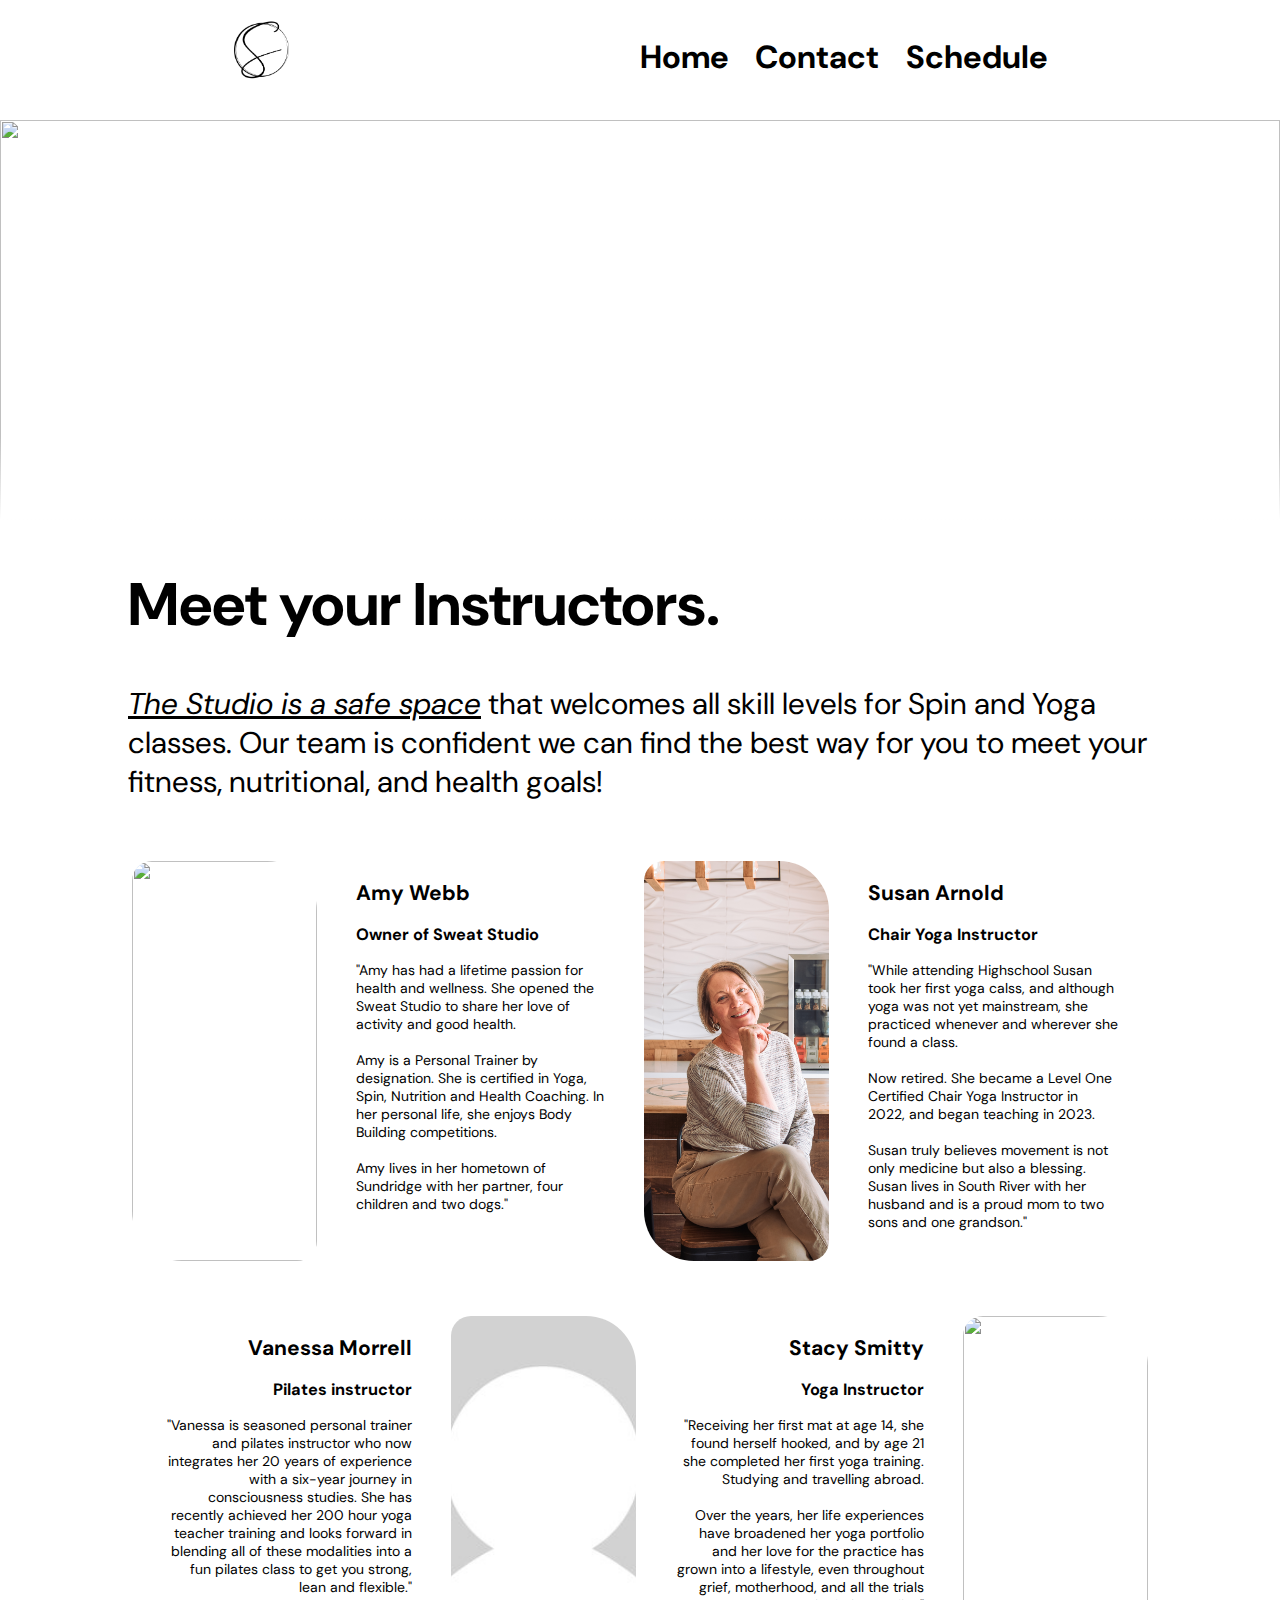
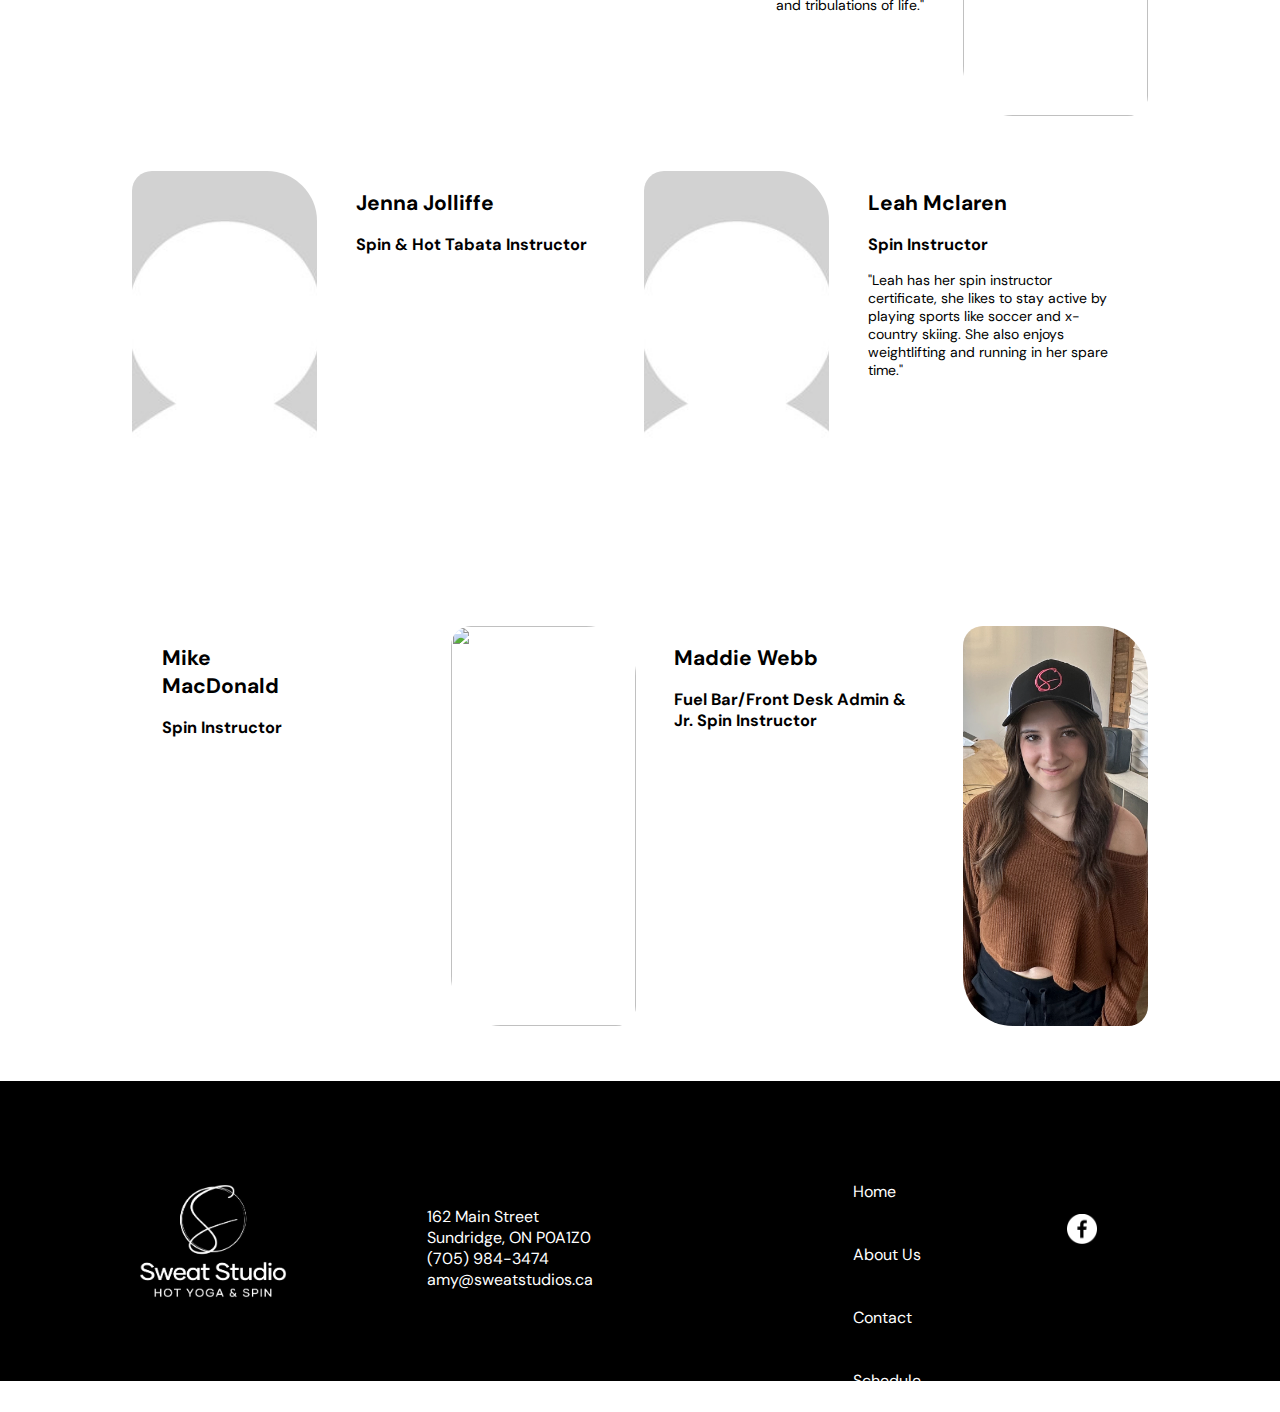
==== commit 3e21a754: "Update about.html" ====
--- a/about.html
+++ b/about.html
@@ -208,7 +208,7 @@
                 <section class="profile-container-left">
                     <div class="profile-desc" id="profile-one-one">
                         <h2 class="profile-name">
-                            Mike<br>McDonald<br>
+                            Mike<br>MacDonald<br>
                             <h3>Spin Instructor </h3>
                         </h2>
             
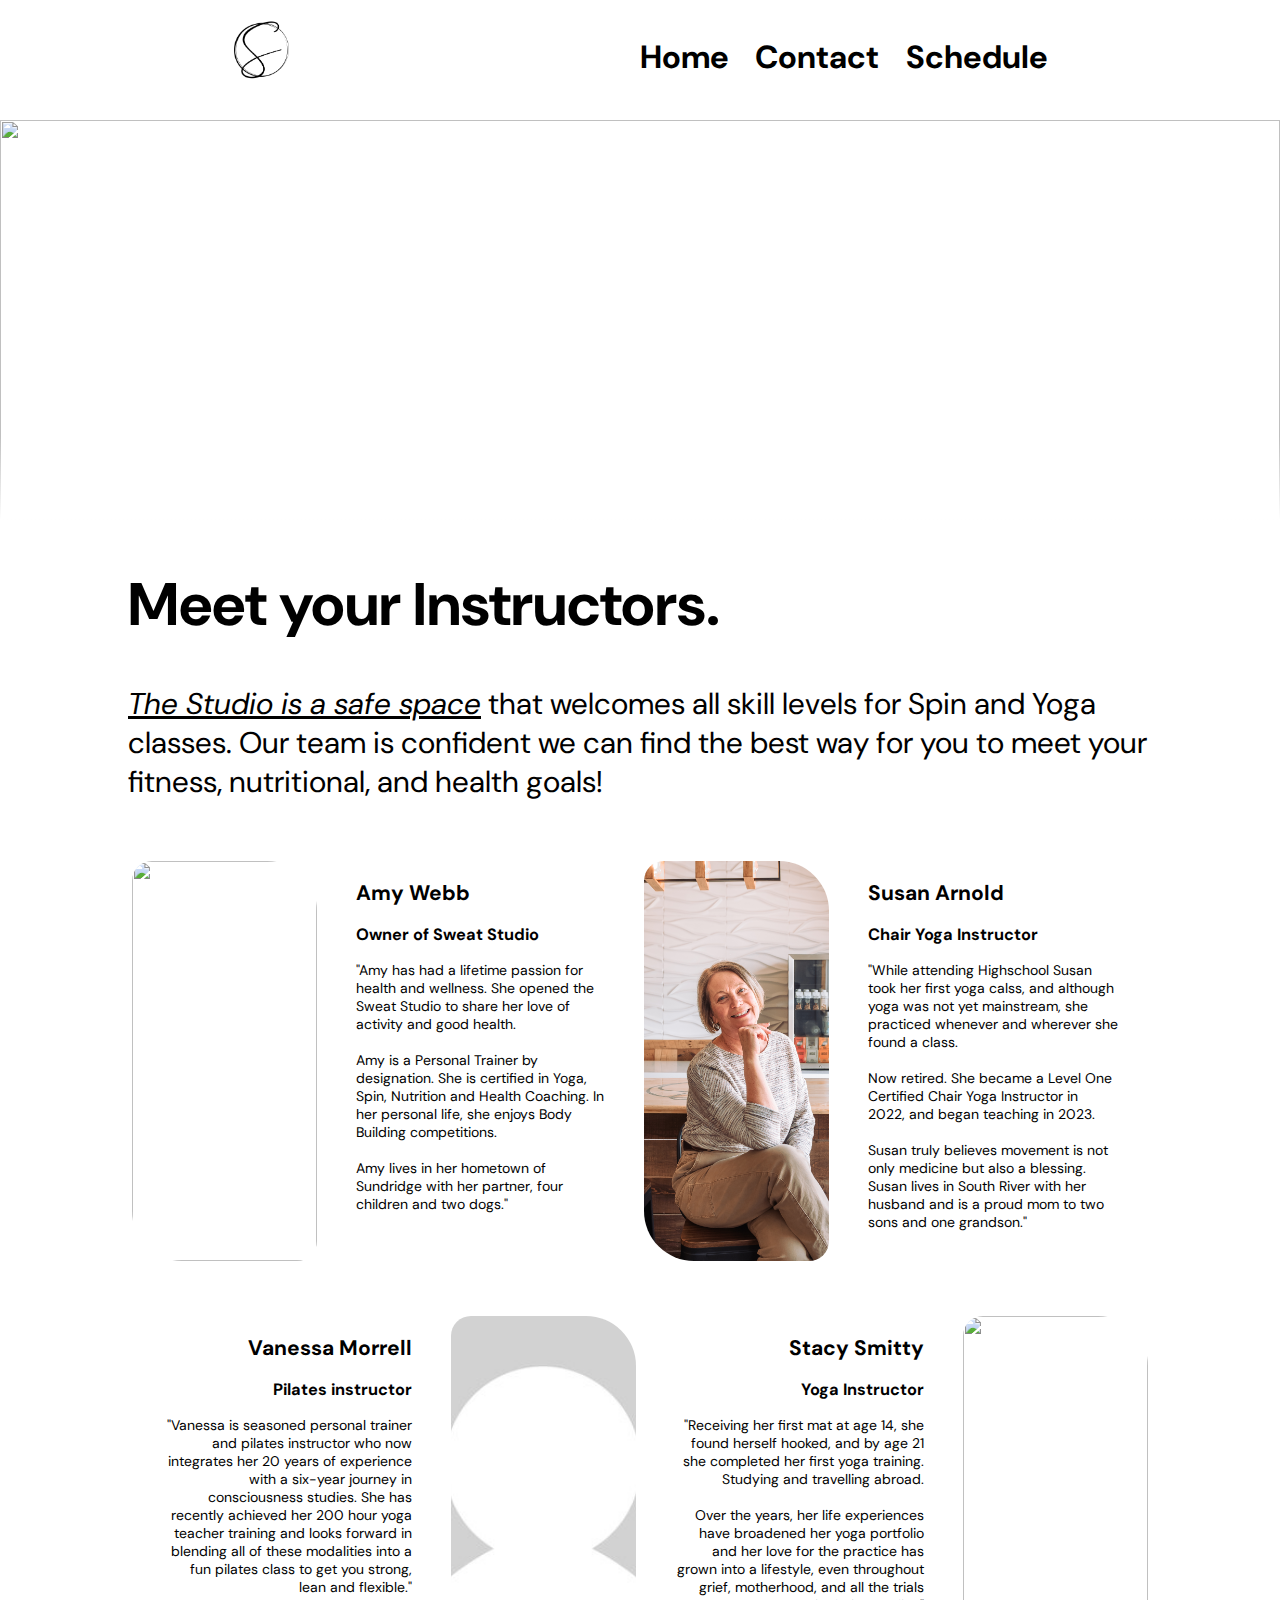
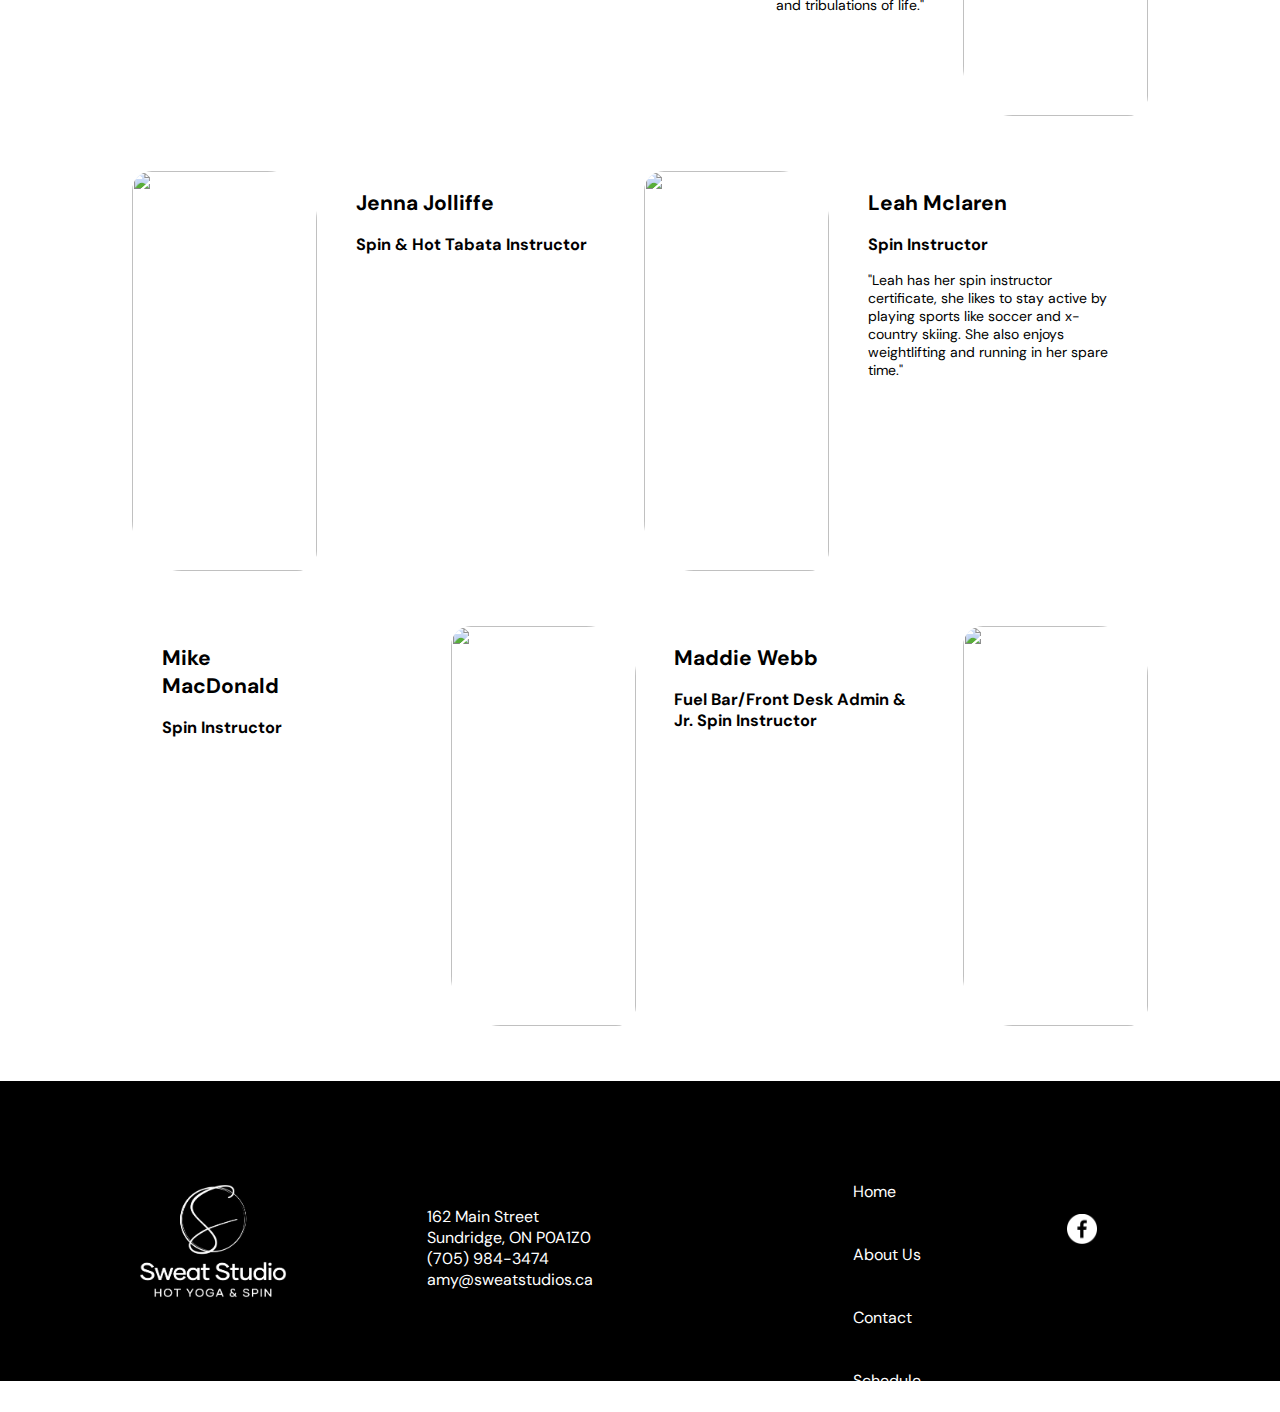
==== commit 190f7491: "Update about.html" ====
--- a/about.html
+++ b/about.html
@@ -176,7 +176,7 @@
          
 
                     
-                    <img class="profile-img" src="placeholder.jpg">
+                    <img class="profile-img" src="Jenna.jpg">
                 </div>
         
                 <div class="profile-desc">
@@ -192,7 +192,7 @@
          
 
                     
-                    <img class="profile-img" src="placeholder.jpg">
+                    <img class="profile-img" src="Leah.jpg">
                 </div>
                 <div class="profile-desc">
                     <h2 class="profile-name">
@@ -230,7 +230,7 @@
                     <div class="profile two">
             
         
-                        <img class="profile-img" src="IMG_9031.jpg">
+                        <img class="profile-img" src="Maddie.jpg">
                     </div>
         
                     </section>
@@ -344,7 +344,7 @@
                      
             
                                 
-                                <img class="profile-img" src="placeholder.jpg">
+                                <img class="profile-img" src="Jenna.jpg">
                             </div>
                     
                             <div class="profile-desc">
@@ -360,7 +360,7 @@
                      
             
                                 
-                                <img class="profile-img" src="placeholder.jpg">
+                                <img class="profile-img" src="Leah.jpg">
                             </div>
                             <div class="profile-desc">
                                 <h2 class="profile-name">
@@ -387,7 +387,7 @@
                                 </div>
                       
                                 <div class="profile">
-                                    <img class="profile-img" src="IMG_9031.jpg">
+                                    <img class="profile-img" src="Maddie.jpg">
                                 </div>
                                 <div class="profile-desc" id="profile-one-one">
                                     <h2 class="profile-name">
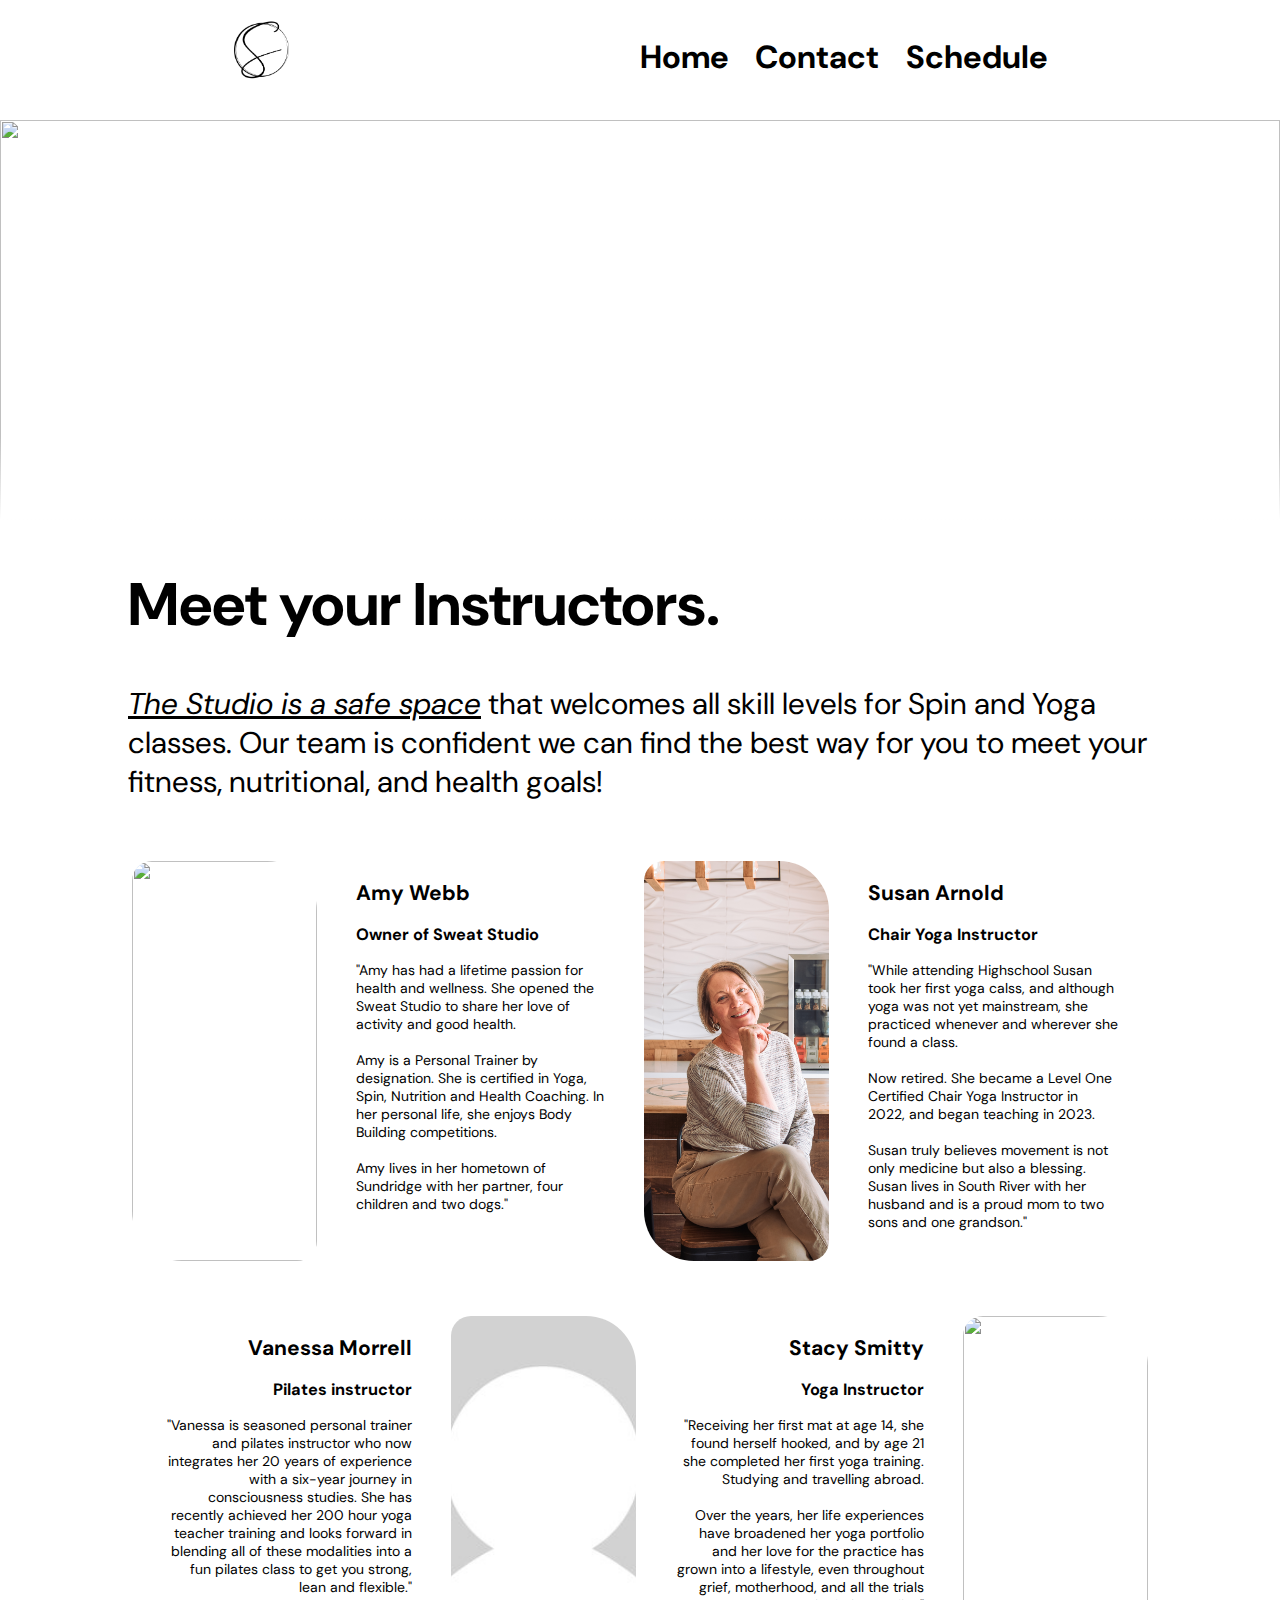
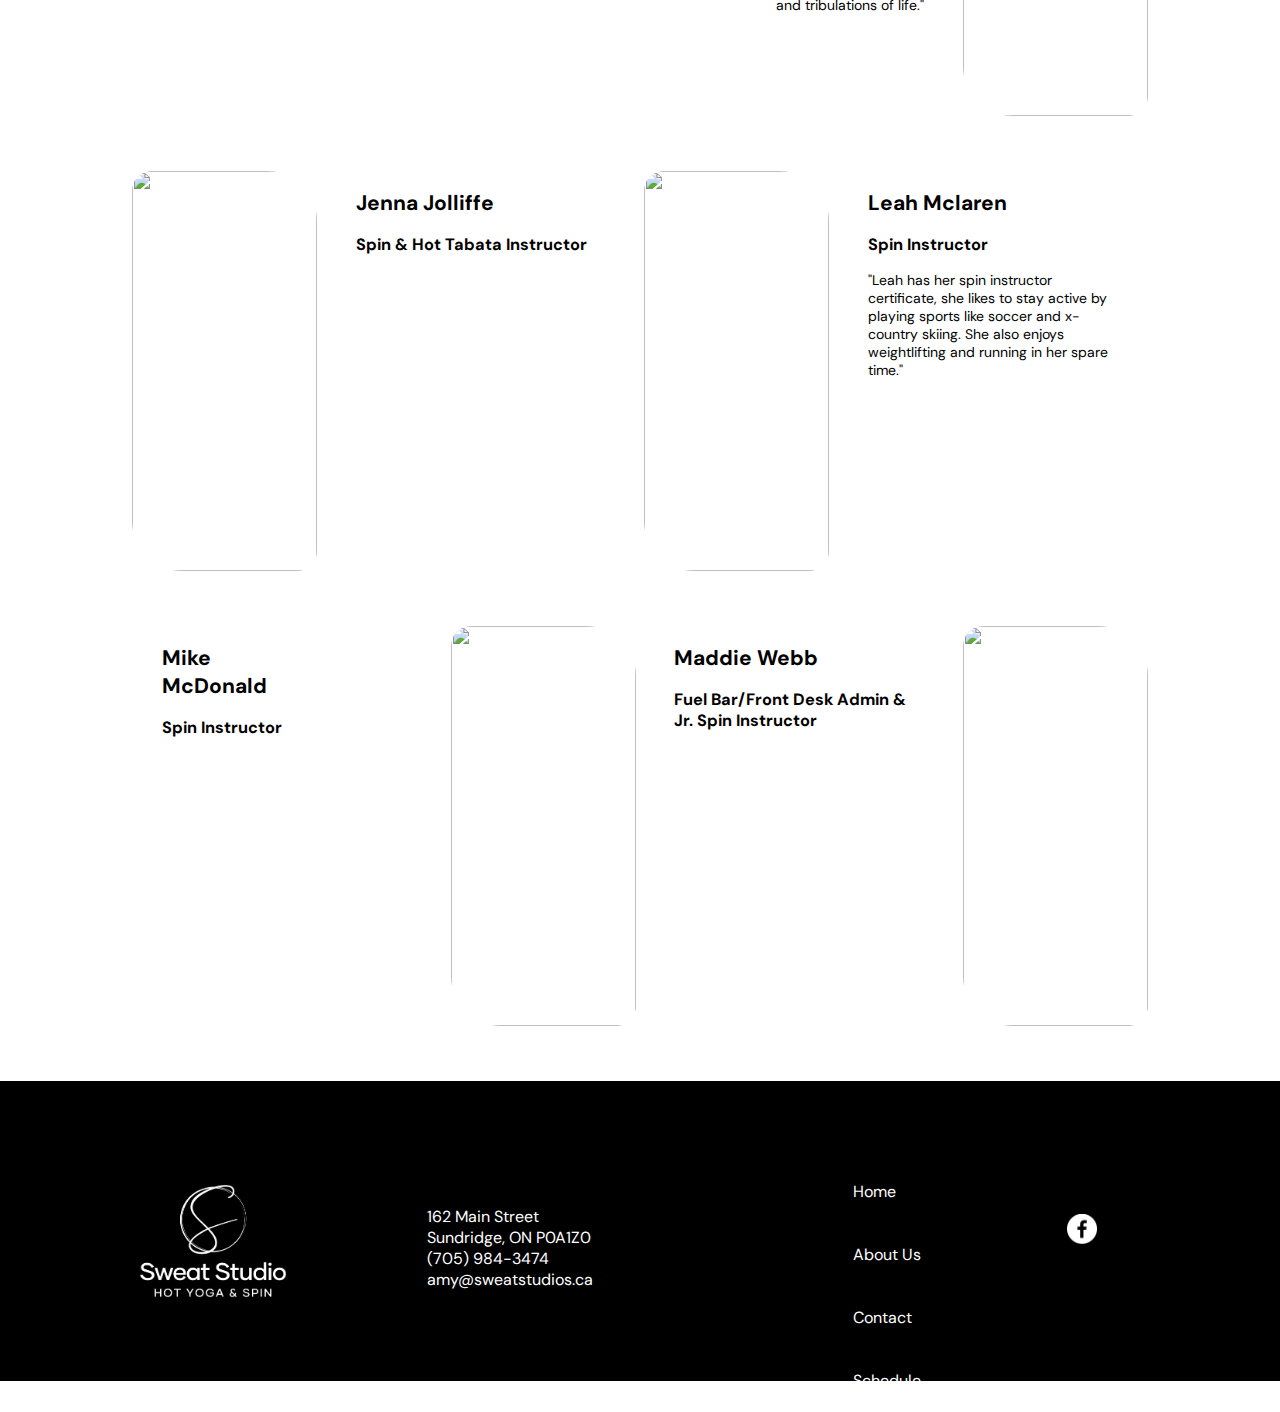
==== commit de68110c: "Update about.html" ====
--- a/about.html
+++ b/about.html
@@ -208,7 +208,7 @@
                 <section class="profile-container-left">
                     <div class="profile-desc" id="profile-one-one">
                         <h2 class="profile-name">
-                            Mike<br>MacDonald<br>
+                            Mike<br>McDonald<br>
                             <h3>Spin Instructor </h3>
                         </h2>
             
@@ -379,7 +379,7 @@
                                 </div>
                                 <div class="profile-desc" id="profile-one-one">
                                     <h2 class="profile-name">
-                                        Mike <br><br>MacDonald
+                                        Mike <br><br>McDonald
                                         <h3>Spin Instructor</h3>
                                     </h2>
                         
@@ -401,6 +401,24 @@
 
                     
                                 </section>
+                w
+                 <section class="profile-container-right">
+                        <div class="profile">
+                            <img class="profile-img" src="Joshua.jpeg">
+                        </div>
+                        <div class="profile-desc" id="profile">
+                            <h2 class="profile-name">
+                                Joshua Webster 
+                                <h3>Yoga Instructor</h3>
+                            </h2>
+                            "Joshua has been dedicated to health and wellness for over two decades. 
+                            As a registered acupuncturist and certified yoga instructor, 
+                            Joshua blends his expertise in acupuncture, yoga, and meditation 
+                            to help others achieve balance and vitality."
+                        </div>
+
+            
+                        </section>
                         </article>
     <footer>
 <div class="footer-desktop">
